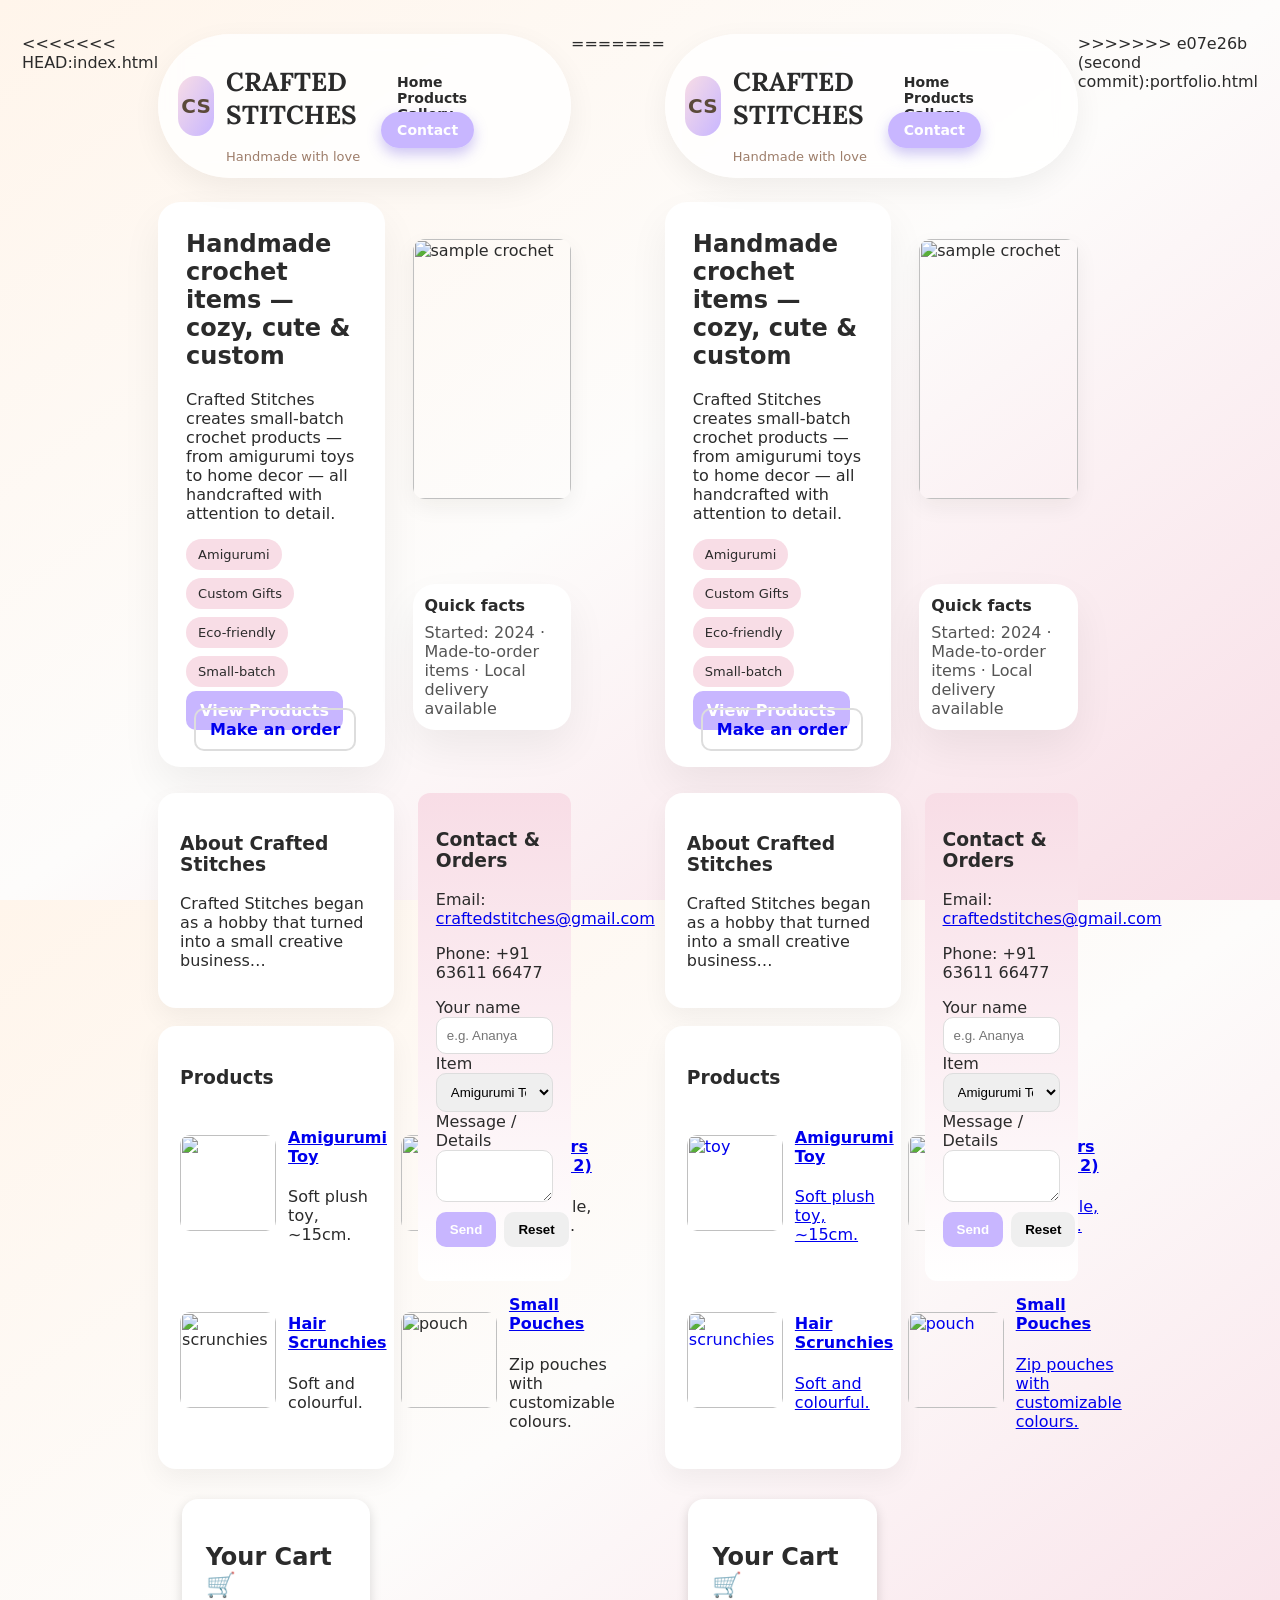
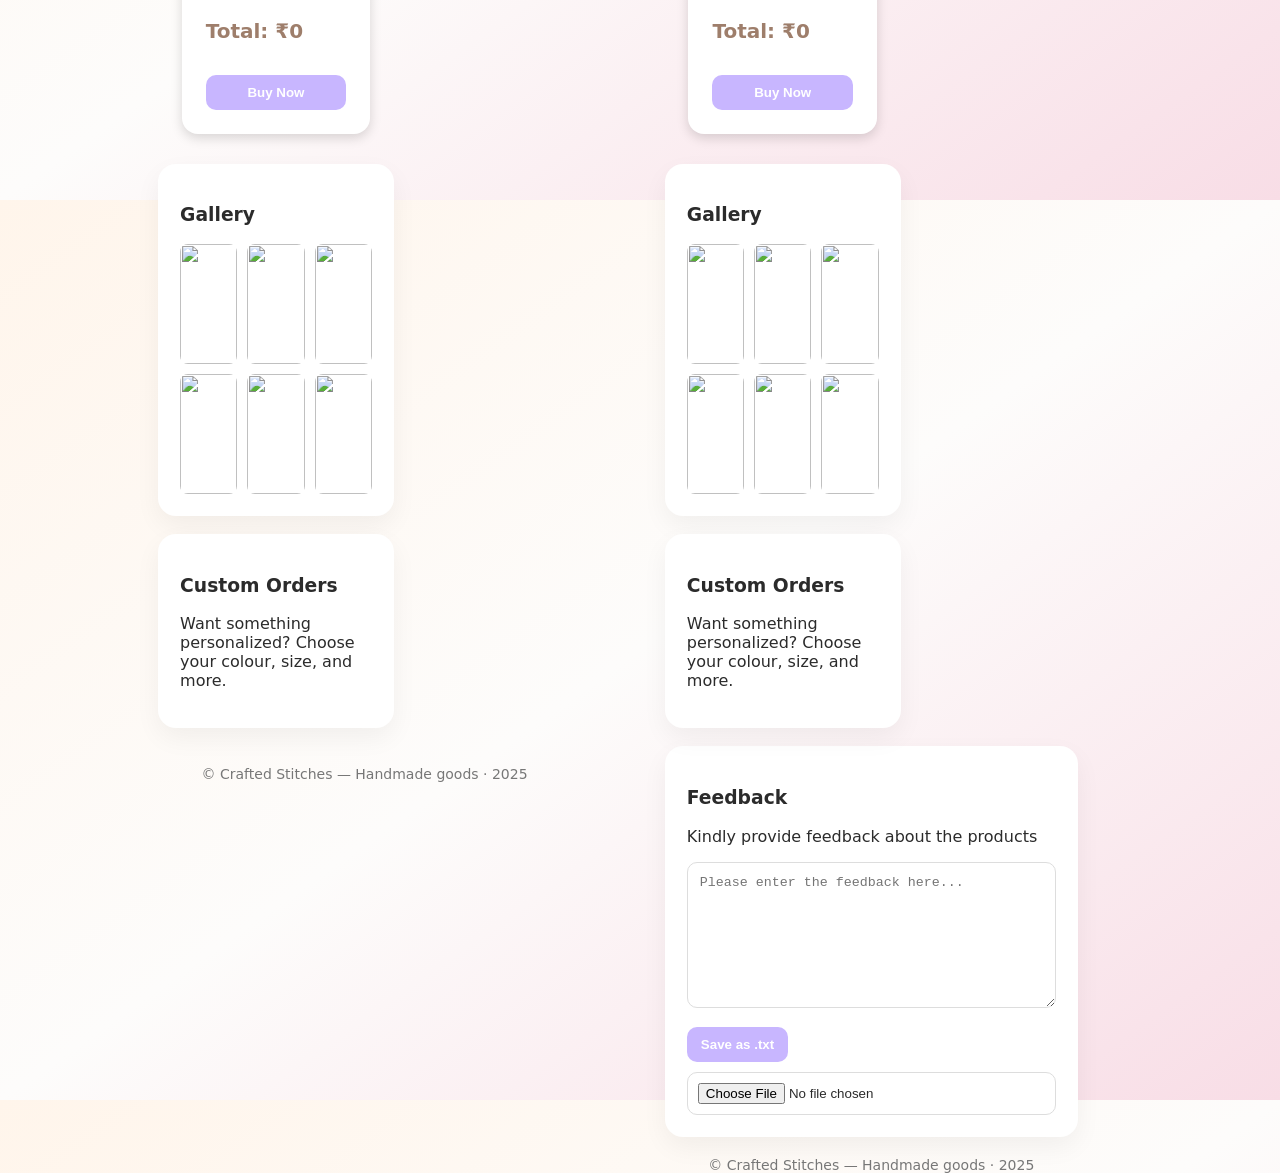
==== index.html @ 97ed32d6 "new second commit" ====
<<<<<<< HEAD:index.html
<!doctype html>
<html lang="en">
<head>
  <meta charset="utf-8" />
  <meta name="viewport" content="width=device-width, initial-scale=1.0" />
  <title>Crafted Stitches — Portfolio</title>

  <!-- LINK TO EXTERNAL CSS -->
  <link rel="stylesheet" href="style.css">
  <link href="https://fonts.googleapis.com/css2?family=Lora:wght@500;600&display=swap" rel="stylesheet">

</head>

<body>
  <div class="wrap">
    <header>
      <div class="brand">
        <div class="logo">CS</div>
        <div>
          <h1>CRAFTED STITCHES</h1>
          <p>Handmade with love</p>
        </div>
      </div>

      <nav aria-label="Main navigation">
        <a href="#home">Home</a>
        <a href="#products">Products</a>
        <a href="#gallery">Gallery</a>
        <a href="#contact" class="cta">Contact</a>
      </nav>
    </header>

    <!-- HERO SECTION -->
    <section id="home" class="hero">
      <div class="hero-card">
        <h2>Handmade crochet items — cozy, cute & custom</h2>
        <p>Crafted Stitches creates small-batch crochet products — from amigurumi toys to home decor — all handcrafted with attention to detail.</p>

        <div class="tags" aria-hidden>
          <span class="tag">Amigurumi</span>
          <span class="tag">Custom Gifts</span>
          <span class="tag">Eco-friendly</span>
          <span class="tag">Small-batch</span>
        </div>

        <div style="margin-top:14px">
          <a class="btn btn-primary" href="#products">View Products</a>
          <a class="btn btn-ghost" href="#contact" style="margin-left:8px">Make an order</a>
        </div>
      </div>

      <div style="display:grid;gap:12px;align-items:center">
        <img src="https://encrypted-tbn0.gstatic.com/images?q=tbn:ANd9GcSwhShosGUjB9Xk8MFqNs4N4UWFTRGzCA5sZA&s"
             alt="sample crochet"
             style="width:100%;height:260px;object-fit:cover;border-radius:12px;box-shadow:0 8px 22px rgba(40,30,20,0.06)">

        <div class="hero-card" style="padding:12px">
          <strong>Quick facts</strong>
          <p style="margin:8px 0 0;color:#555">Started: 2024 · Made-to-order items · Local delivery available</p>
        </div>
      </div>
    </section>

    <!-- MAIN GRID -->
    <div class="grid">
      <main>

        <!-- ABOUT -->
        <section class="card" id="about">
          <h3>About Crafted Stitches</h3>
          <p>Crafted Stitches began as a hobby that turned into a small creative business…</p>
        </section>

        <!-- PRODUCTS -->
        <section class="card" id="products">
          <h3>Products</h3>
          <div class="product-grid" aria-live="polite">

           <div class="product">
            <img src="https://i0.wp.com/lovetostayhome.com/wp-content/uploads/2023/08/miniamigurumicollection.jpeg">

            <div class="meta">
              <h4>
               <a href="amigurumi.html">Amigurumi Toy</a>
              </h4>
              <p>Soft plush toy, ~15cm.</p>
            </div>
          </div>


          <div class="product">
            <img src="https://www.anniedesigncrochet.com/wp-content/uploads/2024/06/Free-Simple-Crochet-Coaster-Patterns-to-Crochet-Featured.jpg" alt="coaster">

            <div class="meta">
              <h4>
                <a href="coaster.html">Coasters (set of 2)</a>
              </h4>
              <p>Washable, durable.</p>
            </div>
          </div>


          <div class="product">
            <img src="https://i.pinimg.com/originals/01/b1/e1/01b1e1d71c7712d55a2f0f25b7e3a118.jpg" alt="scrunchies">

            <div class="meta">
             <h4>
              <a href="scrunchie.html">Hair Scrunchies</a>
             </h4>
             <p>Soft and colourful.</p>
            </div>
          </div>


          <div class="product">
             <img src="https://encrypted-tbn0.gstatic.com/images?q=tbn:ANd9GcRYfTCK4SvWq9usVcex8VYhJCkqAAIHySFxsg&s" alt="pouch">

             <div class="meta">
              <h4>
                <a href="pouch.html">Small Pouches</a>
              </h4>
              <p>Zip pouches with customizable colours.</p>
            </div>
          </div>


          </div>
    </section>
        
    <section class="cart">
      <h2>Your Cart 🛒</h2>
      <div id="cartItems"></div>
      <p id="totalPrice">Total: ₹0</p>

      <button class="btn btn-primary" id="cartBuyNow">
         Buy Now
      </button>
    </section>


        <!-- GALLERY -->
        <section class="card" id="gallery">
          <h3>Gallery</h3>
          <div class="gallery">
            <img src="https://blogger.googleusercontent.com/img/b/R29vZ2xl/AVvXsEj2pzfsXP4z_Pt8GsRftikJiJALxxto1sELDrh2vwrdc_ofqJrsJd6XrMGNX6PDyy7j9bpQRx3_nbsg2Y1EkKQPBTQC6YRuqq22JtDBCfenqp2yMZ0-8eGDrMOgvpFxNiVSBGCXBw/s1500/P1160759_1LRW.jpg">
            <img src="https://i.pinimg.com/736x/95/be/18/95be184e3712c5811fdd01e0e3fb3be8.jpg">
            <img src="https://encrypted-tbn0.gstatic.com/images?q=tbn:ANd9GcRAJjtl8HvO3QhENJAQXv-pL38UMUBW_CQFag&s">
            <img src="https://i0.wp.com/hillyarns.in/wp-content/uploads/2023/08/1000012990.jpg?fit=3056%2C3056&ssl=1">
            <img src="https://sweetbeecrochet.com/wp-content/uploads/2021/08/Magnificent-Mini-Pouch-1-scaled.jpeg">
            <img src="https://i.pinimg.com/236x/f1/2d/ba/f12dbaee56d8b75a4bc4498ad06b89f8.jpg">
          </div>
        </section>

        <!-- CUSTOM ORDERS -->
        <section class="card" id="custom">
          <h3>Custom Orders</h3>
          <p>Want something personalized? Choose your colour, size, and more.</p>
        </section>

      </main>

      <!-- SIDEBAR CONTACT -->
      <aside class="contact">
        <div class="box">
          <h3 id="contact">Contact & Orders</h3>

          <p>Email: <a href="mailto:cozyloops@example.com">craftedstitches@gmail.com</a></p>
          <p>Phone: +91 63611 66477</p>

          <form id="orderForm" onsubmit="return submitForm(event)">
            <label>Your name</label>
            <input id="name" required placeholder="e.g. Ananya">

            <label>Item</label>
            <select id="item">
              <option>Amigurumi Toy</option>
              <option>Coasters (set)</option>
              <option>Scrunchie</option>
              <option>Small Pouch</option>
              <option>Custom</option>
            </select>

            <label>Message / Details</label>
            <textarea id="message"></textarea>

            <div style="margin-top:10px;display:flex;gap:8px">
              <button class="btn btn-primary" type="submit">Send</button>
              <button class="btn" type="reset">Reset</button>
            </div>
          </form>

        </div>
      </aside>
    </div>



    <footer>
      © Crafted Stitches — Handmade goods · 2025
    </footer>
 </div>
  <div id="productModal" class="modal-overlay" style="display:none;">
  <div class="modal">
    <h3 id="modalTitle"></h3>
    <p id="modalPrice"></p>

    <label for="modalQty">Quantity:</label>
    <input type="number" id="modalQty" value="1" min="1">

    <div class="modal-actions">
      <button class="btn btn-primary" id="modalAddCart">🛒 Add to Cart</button>
      <button class="btn" id="modalBuyNow">Buy Now</button>
      <button class="btn btn-ghost" id="modalClose">Close</button>
    </div>
  </div>
  </div>


  <!-- LINK SEPARATE JAVASCRIPT -->
  <script src="script.js"></script>
  <script src="products.js"></script>

  


</body>
</html>
 
=======
<!doctype html>
<html lang="en">
<head>
  <meta charset="utf-8" />
  <meta name="viewport" content="width=device-width, initial-scale=1.0" />
  <title>Crafted Stitches — Portfolio</title>

  <!-- LINK TO EXTERNAL CSS -->
  <link rel="stylesheet" href="style.css">
  <link href="https://fonts.googleapis.com/css2?family=Lora:wght@500;600&display=swap" rel="stylesheet">

</head>

<body>
  <div class="wrap">
    <header>
      <div class="brand">
        <div class="logo">CS</div>
        <div>
          <h1>CRAFTED STITCHES</h1>
          <p>Handmade with love</p>
        </div>
      </div>

      <nav aria-label="Main navigation">
        <a href="#home">Home</a>
        <a href="#products">Products</a>
        <a href="#gallery">Gallery</a>
        <a href="#contact" class="cta">Contact</a>
      </nav>
    </header>

    <!-- HERO SECTION -->
    <section id="home" class="hero">
      <div class="hero-card">
        <h2>Handmade crochet items — cozy, cute & custom</h2>
        <p>Crafted Stitches creates small-batch crochet products — from amigurumi toys to home decor — all handcrafted with attention to detail.</p>

        <div class="tags" aria-hidden>
          <span class="tag">Amigurumi</span>
          <span class="tag">Custom Gifts</span>
          <span class="tag">Eco-friendly</span>
          <span class="tag">Small-batch</span>
        </div>

        <div style="margin-top:14px">
          <a class="btn btn-primary" href="#products">View Products</a>
          <a class="btn btn-ghost" href="#contact" style="margin-left:8px">Make an order</a>
        </div>
      </div>

      <div style="display:grid;gap:12px;align-items:center">
        <img src="https://encrypted-tbn0.gstatic.com/images?q=tbn:ANd9GcSwhShosGUjB9Xk8MFqNs4N4UWFTRGzCA5sZA&s"
             alt="sample crochet"
             style="width:100%;height:260px;object-fit:cover;border-radius:12px;box-shadow:0 8px 22px rgba(40,30,20,0.06)">

        <div class="hero-card" style="padding:12px">
          <strong>Quick facts</strong>
          <p style="margin:8px 0 0;color:#555">Started: 2024 · Made-to-order items · Local delivery available</p>
        </div>
      </div>
    </section>

    <!-- MAIN GRID -->
    <div class="grid">
      <main>

        <!-- ABOUT -->
        <section class="card" id="about">
          <h3>About Crafted Stitches</h3>
          <p>Crafted Stitches began as a hobby that turned into a small creative business…</p>
        </section>

        <!-- PRODUCTS -->
        <section class="card" id="products">
          <h3>Products</h3>
          <div class="product-grid" aria-live="polite">

           <a href="amigurumi.html" class="product">
                <img src="https://i0.wp.com/lovetostayhome.com/wp-content/uploads/2023/08/miniamigurumicollection.jpeg?resize=640%2C692&ssl=1" alt="toy">
                <div class="meta">
                   <h4>Amigurumi Toy</h4>
                   <p>Soft plush toy, ~15cm.</p>
                </div>
           </a>

            <a href="coaster.html" class="product">
              <img src="https://sarahmaker.com/wp-content/uploads/2023/03/DSC_7368-01_medium2.webp" alt="coaster">
              <div class="meta">
                <h4>Coasters (set of 2)</h4>
                <p>Washable, durable.</p>
              </div>
            </a>

            <a href="scrunchie.html" class="product">
              <img src="https://i.pinimg.com/originals/01/b1/e1/01b1e1d71c7712d55a2f0f25b7e3a118.jpg" alt="scrunchies">
              <div class="meta">
                <h4>Hair Scrunchies</h4>
                <p>Soft and colourful.</p>
              </div>
            </a>

            <a href="pouch.html" class="product">
              <img src="C:\Users\Naveen\Downloads\WhatsApp Image 2025-12-11 at 8.24.49 AM.jpeg" alt="pouch">
              <div class="meta">
                <h4>Small Pouches</h4>
                <p>Zip pouches with customizable colours.</p>
              </div>
            </a>

          </div>
    </section>
        
    <section class="cart">
      <h2>Your Cart 🛒</h2>
      <div id="cartItems"></div>
      <p id="totalPrice">Total: ₹0</p>

      <button class="btn btn-primary" id="cartBuyNow">
         Buy Now
      </button>
    </section>


        <!-- GALLERY -->
        <section class="card" id="gallery">
          <h3>Gallery</h3>
          <div class="gallery">
            <img src="https://blogger.googleusercontent.com/img/b/R29vZ2xl/AVvXsEj2pzfsXP4z_Pt8GsRftikJiJALxxto1sELDrh2vwrdc_ofqJrsJd6XrMGNX6PDyy7j9bpQRx3_nbsg2Y1EkKQPBTQC6YRuqq22JtDBCfenqp2yMZ0-8eGDrMOgvpFxNiVSBGCXBw/s1500/P1160759_1LRW.jpg">
            <img src="https://i.pinimg.com/736x/95/be/18/95be184e3712c5811fdd01e0e3fb3be8.jpg">
            <img src="https://encrypted-tbn0.gstatic.com/images?q=tbn:ANd9GcRAJjtl8HvO3QhENJAQXv-pL38UMUBW_CQFag&s">
            <img src="https://i0.wp.com/hillyarns.in/wp-content/uploads/2023/08/1000012990.jpg?fit=3056%2C3056&ssl=1">
            <img src="https://sweetbeecrochet.com/wp-content/uploads/2021/08/Magnificent-Mini-Pouch-1-scaled.jpeg">
            <img src="https://i.pinimg.com/236x/f1/2d/ba/f12dbaee56d8b75a4bc4498ad06b89f8.jpg">
          </div>
        </section>

        <!-- CUSTOM ORDERS -->
        <section class="card" id="custom">
          <h3>Custom Orders</h3>
          <p>Want something personalized? Choose your colour, size, and more.</p>
        </section>

      </main>

      <!-- SIDEBAR CONTACT -->
      <aside class="contact">
        <div class="box">
          <h3 id="contact">Contact & Orders</h3>

          <p>Email: <a href="mailto:cozyloops@example.com">craftedstitches@gmail.com</a></p>
          <p>Phone: +91 63611 66477</p>

          <form id="orderForm" onsubmit="return submitForm(event)">
            <label>Your name</label>
            <input id="name" required placeholder="e.g. Ananya">

            <label>Item</label>
            <select id="item">
              <option>Amigurumi Toy</option>
              <option>Coasters (set)</option>
              <option>Scrunchie</option>
              <option>Small Pouch</option>
              <option>Custom</option>
            </select>

            <label>Message / Details</label>
            <textarea id="message"></textarea>

            <div style="margin-top:10px;display:flex;gap:8px">
              <button class="btn btn-primary" type="submit">Send</button>
              <button class="btn" type="reset">Reset</button>
            </div>
          </form>

        </div>
      </aside>
    </div>

    <!-- FEEDBACK SECTION -->
    <section class="card" id="notes">
      <h3>Feedback</h3>
      <p>Kindly provide feedback about the products</p>

      <textarea id="note" rows="8" placeholder="Please enter the feedback here..."
        style="width:100%; padding:12px; border-radius:10px;"></textarea>

      <br><br>

      <button class="btn btn-primary" onclick="saveFile()">Save as .txt</button>

      <input type="file" id="fileInput" accept=".txt" onchange="loadFile(event)" style="margin-top:10px;">
    </section>

    <footer>
      © Crafted Stitches — Handmade goods · 2025
    </footer>
 </div>
  <div id="productModal" class="modal-overlay" style="display:none;">
  <div class="modal">
    <h3 id="modalTitle"></h3>
    <p id="modalPrice"></p>

    <label for="modalQty">Quantity:</label>
    <input type="number" id="modalQty" value="1" min="1">

    <div class="modal-actions">
      <button class="btn btn-primary" id="modalAddCart">🛒 Add to Cart</button>
      <button class="btn" id="modalBuyNow">Buy Now</button>
      <button class="btn btn-ghost" id="modalClose">Close</button>
    </div>
  </div>
  </div>


  <!-- LINK SEPARATE JAVASCRIPT -->
  <script src="script.js"></script>
  <script src="products.js"></script>

  


</body>
</html>
 
>>>>>>> e07e26b (second commit):portfolio.html
---- style.css ----
:root{
  --bg:#FFF5EB;
  --accent:#F8DDE6;
  --muted:#9E7E6B;
  --lav:#C8B6FF;
  --text:#2b2b2b;
  --card:#ffffff;
  --radius:14px;
  --max:1100px;
  --gap:18px;
  font-family:system-ui,-apple-system,"Segoe UI",Roboto;
}

*{box-sizing:border-box}
html,body{height:100%}

body{
 margin:0;
  background-image:linear-gradient(to bottom right,#FFF5EB,#FDFCFB,#F8DDE6);
  color:var(--text);
  padding:34px 22px;
  display:flex;
  justify-content:center;
  font-size:16px;
}

.wrap{max-width:var(--max);width:100%}

header{
  display:flex;
  justify-content:space-between;
  align-items:center;
  margin-bottom:24px;
  padding:14px 20px;
  border-radius:999px;
  background:rgba(255,255,255,0.8);
  box-shadow:0 10px 30px rgba(0,0,0,0.06);
  backdrop-filter:blur(10px);
}

.logo{
 width:60px;height:60px;
  background:linear-gradient(to bottom right,#F8DDE6,#C8B6FF);
  border-radius:18px;
  display:grid;
  place-items:center;
  font-weight:700;
  font-size:20px;
  color:#5b4a3a;
}

.brand{display:flex;gap:12px;align-items:center}
.brand h1{
  font-family:'Lora', serif;
  font-size:26px;
}


.brand p{margin:0;font-size:13px;color:var(--muted)}

nav a{
 text-decoration:none;
  padding:10px 16px;
  font-weight:600;
  border-radius:999px;
  color:var(--text);
  font-size:14px;
}
nav a:hover{
  background:rgba(200,182,255,0.15);
}
nav a.cta{
  background:var(--lav);
  color:#fff;
  box-shadow:0 6px 14px rgba(113,88,226,0.35);
}

.hero{
  display:grid;
  grid-template-columns:minmax(0,2fr) minmax(0,1.4fr);
  gap:28px;
  margin-bottom:26px;
  align-items:stretch;
}

.hero-card{
 background:var(--card);
  padding:28px;
  border-radius:22px;
  box-shadow:0 18px 40px rgba(0,0,0,0.06);
}
.hero h2{
  margin-top:0;
  font-size:24px;
}

.hero > div:last-child{
  display:grid;
  gap:14px;
}

.hero img{
  border-radius:22px;
  box-shadow:0 16px 38px rgba(40,30,20,0.12);
}

.hero .hero-card:last-child{
  padding:16px 18px;
}

.tags{display:flex;gap:8px;flex-wrap:wrap}
.tag{
  background:var(--accent);
  padding:8px 12px;
  border-radius:999px;
  font-size:13px;
}

.grid{
  display:grid;
  grid-template-columns:minmax(0,2fr) minmax(0,1.3fr);
  gap:24px;
  align-items:flex-start;
}

.card{
  background:var(--card);
  padding:22px;
  border-radius:18px;
  box-shadow:0 10px 26px rgba(0,0,0,0.05);
  margin-bottom:18px;
}

.product-grid{
  display:grid;
  grid-template-columns:1fr 1fr;
  gap:14px;
}

.product{display:flex;gap:12px;align-items:center}
.product img{
  width:96px;height:96px;
  border-radius:10px;
  object-fit:cover;
}

.gallery{
  display:grid;
  grid-template-columns:repeat(3,1fr);
  gap:10px;
}
.gallery img{
  width:100%;
  height:120px;
  object-fit:cover;
  border-radius:8px;
}

.contact .box{
  background:linear-gradient(180deg,var(--accent),#fff);
  padding:18px;
  border-radius:12px;
}

input,textarea,select{
  width:100%;
  padding:10px;
  border-radius:10px;
  border:1px solid #ddd;
}

.btn{
  padding:10px 14px;
  border-radius:10px;
  text-decoration:none;
  font-weight:700;
  border:none;
  cursor:pointer;
}

.btn-primary{background:var(--lav);color:white}
.btn-ghost{border:2px solid #ddd;background:none}
.cart #cartBuyNow{
  margin-top:12px;
  width:100%;
}


footer{
  margin-top:20px;
  text-align:center;
  color:#777;
  font-size:14px;
}

/* RESPONSIVE */
@media(max-width:900px){
  .hero,.grid{grid-template-columns:1fr}
  .gallery{grid-template-columns:repeat(2,1fr)}
  nav{display:none}
}

@media(max-width:520px){
  .product-grid{grid-template-columns:1fr}
}
/* Item selection styling */
.item-select {
  background:white;
  width:80%;
  margin:30px auto;
  border-radius: 16px;
  padding: 24px;
  box-shadow:0 4px 12px rgba(0,0,0,0.1);
}

.item-select label {
  display:block;
  font-weight:bold;
  margin-top:10px;
}

.item-select select, 
.item-select input {
  width:100%;
  padding:10px;
  margin-top:5px;
  border-radius:8px;
  border:1px solid #ccc;
}

.add-cart-btn {
  margin-top:15px;
  padding:10px 20px;
  width:100%;
  background:#F8DDE6;
  border:none;
  border-radius:10px;
  font-size:16px;
  font-weight:bold;
  cursor:pointer;
  transition:0.3s;
}

.add-cart-btn:hover {
  background:#f3c8d7;
}
.add-cart-btn:hover, .btn-primary:hover {
  transform: translateY(-2px);
  box-shadow: 0 6px 12px rgba(0, 0, 0, 0.1);
}


.price-display {
  margin-top:10px;
  font-size:18px;
  color:#9E7E6B;
}

/* Cart Section */
.cart {
  background:white;
  width:80%;
  margin:30px auto;
  border-radius: 16px;
  padding: 24px;
  box-shadow:0 4px 12px rgba(0,0,0,0.15);
}

.cart-item {
  display:flex;
  justify-content:space-between;
  padding:10px;
  border-bottom:1px solid #eee;
}

.cart-item:last-child {
  border-bottom:none;
}

#totalPrice {
  font-size:20px;
  font-weight:bold;
  color:#9E7E6B;
}
.modal-overlay{
  position:fixed;
  inset:0;
  background:rgba(0,0,0,0.35);
  display:flex;
  justify-content:center;
  align-items:center;
  z-index:1000;
}

.modal{
  background:var(--card);
  padding:22px 24px;
  border-radius:18px;
  box-shadow:0 18px 40px rgba(0,0,0,0.25);
  width:100%;
  max-width:360px;
}

.modal h3{
  margin-top:0;
}

.modal-actions{
  margin-top:16px;
  display:flex;
  gap:8px;
  flex-wrap:wrap;
}
---- style.css ----
:root{
  --bg:#FFF5EB;
  --accent:#F8DDE6;
  --muted:#9E7E6B;
  --lav:#C8B6FF;
  --text:#2b2b2b;
  --card:#ffffff;
  --radius:14px;
  --max:1100px;
  --gap:18px;
  font-family:system-ui,-apple-system,"Segoe UI",Roboto;
}

*{box-sizing:border-box}
html,body{height:100%}

body{
 margin:0;
  background-image:linear-gradient(to bottom right,#FFF5EB,#FDFCFB,#F8DDE6);
  color:var(--text);
  padding:34px 22px;
  display:flex;
  justify-content:center;
  font-size:16px;
}

.wrap{max-width:var(--max);width:100%}

header{
  display:flex;
  justify-content:space-between;
  align-items:center;
  margin-bottom:24px;
  padding:14px 20px;
  border-radius:999px;
  background:rgba(255,255,255,0.8);
  box-shadow:0 10px 30px rgba(0,0,0,0.06);
  backdrop-filter:blur(10px);
}

.logo{
 width:60px;height:60px;
  background:linear-gradient(to bottom right,#F8DDE6,#C8B6FF);
  border-radius:18px;
  display:grid;
  place-items:center;
  font-weight:700;
  font-size:20px;
  color:#5b4a3a;
}

.brand{display:flex;gap:12px;align-items:center}
.brand h1{
  font-family:'Lora', serif;
  font-size:26px;
}


.brand p{margin:0;font-size:13px;color:var(--muted)}

nav a{
 text-decoration:none;
  padding:10px 16px;
  font-weight:600;
  border-radius:999px;
  color:var(--text);
  font-size:14px;
}
nav a:hover{
  background:rgba(200,182,255,0.15);
}
nav a.cta{
  background:var(--lav);
  color:#fff;
  box-shadow:0 6px 14px rgba(113,88,226,0.35);
}

.hero{
  display:grid;
  grid-template-columns:minmax(0,2fr) minmax(0,1.4fr);
  gap:28px;
  margin-bottom:26px;
  align-items:stretch;
}

.hero-card{
 background:var(--card);
  padding:28px;
  border-radius:22px;
  box-shadow:0 18px 40px rgba(0,0,0,0.06);
}
.hero h2{
  margin-top:0;
  font-size:24px;
}

.hero > div:last-child{
  display:grid;
  gap:14px;
}

.hero img{
  border-radius:22px;
  box-shadow:0 16px 38px rgba(40,30,20,0.12);
}

.hero .hero-card:last-child{
  padding:16px 18px;
}

.tags{display:flex;gap:8px;flex-wrap:wrap}
.tag{
  background:var(--accent);
  padding:8px 12px;
  border-radius:999px;
  font-size:13px;
}

.grid{
  display:grid;
  grid-template-columns:minmax(0,2fr) minmax(0,1.3fr);
  gap:24px;
  align-items:flex-start;
}

.card{
  background:var(--card);
  padding:22px;
  border-radius:18px;
  box-shadow:0 10px 26px rgba(0,0,0,0.05);
  margin-bottom:18px;
}

.product-grid{
  display:grid;
  grid-template-columns:1fr 1fr;
  gap:14px;
}

.product{display:flex;gap:12px;align-items:center}
.product img{
  width:96px;height:96px;
  border-radius:10px;
  object-fit:cover;
}

.gallery{
  display:grid;
  grid-template-columns:repeat(3,1fr);
  gap:10px;
}
.gallery img{
  width:100%;
  height:120px;
  object-fit:cover;
  border-radius:8px;
}

.contact .box{
  background:linear-gradient(180deg,var(--accent),#fff);
  padding:18px;
  border-radius:12px;
}

input,textarea,select{
  width:100%;
  padding:10px;
  border-radius:10px;
  border:1px solid #ddd;
}

.btn{
  padding:10px 14px;
  border-radius:10px;
  text-decoration:none;
  font-weight:700;
  border:none;
  cursor:pointer;
}

.btn-primary{background:var(--lav);color:white}
.btn-ghost{border:2px solid #ddd;background:none}
.cart #cartBuyNow{
  margin-top:12px;
  width:100%;
}


footer{
  margin-top:20px;
  text-align:center;
  color:#777;
  font-size:14px;
}

/* RESPONSIVE */
@media(max-width:900px){
  .hero,.grid{grid-template-columns:1fr}
  .gallery{grid-template-columns:repeat(2,1fr)}
  nav{display:none}
}

@media(max-width:520px){
  .product-grid{grid-template-columns:1fr}
}
/* Item selection styling */
.item-select {
  background:white;
  width:80%;
  margin:30px auto;
  border-radius: 16px;
  padding: 24px;
  box-shadow:0 4px 12px rgba(0,0,0,0.1);
}

.item-select label {
  display:block;
  font-weight:bold;
  margin-top:10px;
}

.item-select select, 
.item-select input {
  width:100%;
  padding:10px;
  margin-top:5px;
  border-radius:8px;
  border:1px solid #ccc;
}

.add-cart-btn {
  margin-top:15px;
  padding:10px 20px;
  width:100%;
  background:#F8DDE6;
  border:none;
  border-radius:10px;
  font-size:16px;
  font-weight:bold;
  cursor:pointer;
  transition:0.3s;
}

.add-cart-btn:hover {
  background:#f3c8d7;
}
.add-cart-btn:hover, .btn-primary:hover {
  transform: translateY(-2px);
  box-shadow: 0 6px 12px rgba(0, 0, 0, 0.1);
}


.price-display {
  margin-top:10px;
  font-size:18px;
  color:#9E7E6B;
}

/* Cart Section */
.cart {
  background:white;
  width:80%;
  margin:30px auto;
  border-radius: 16px;
  padding: 24px;
  box-shadow:0 4px 12px rgba(0,0,0,0.15);
}

.cart-item {
  display:flex;
  justify-content:space-between;
  padding:10px;
  border-bottom:1px solid #eee;
}

.cart-item:last-child {
  border-bottom:none;
}

#totalPrice {
  font-size:20px;
  font-weight:bold;
  color:#9E7E6B;
}
.modal-overlay{
  position:fixed;
  inset:0;
  background:rgba(0,0,0,0.35);
  display:flex;
  justify-content:center;
  align-items:center;
  z-index:1000;
}

.modal{
  background:var(--card);
  padding:22px 24px;
  border-radius:18px;
  box-shadow:0 18px 40px rgba(0,0,0,0.25);
  width:100%;
  max-width:360px;
}

.modal h3{
  margin-top:0;
}

.modal-actions{
  margin-top:16px;
  display:flex;
  gap:8px;
  flex-wrap:wrap;
}
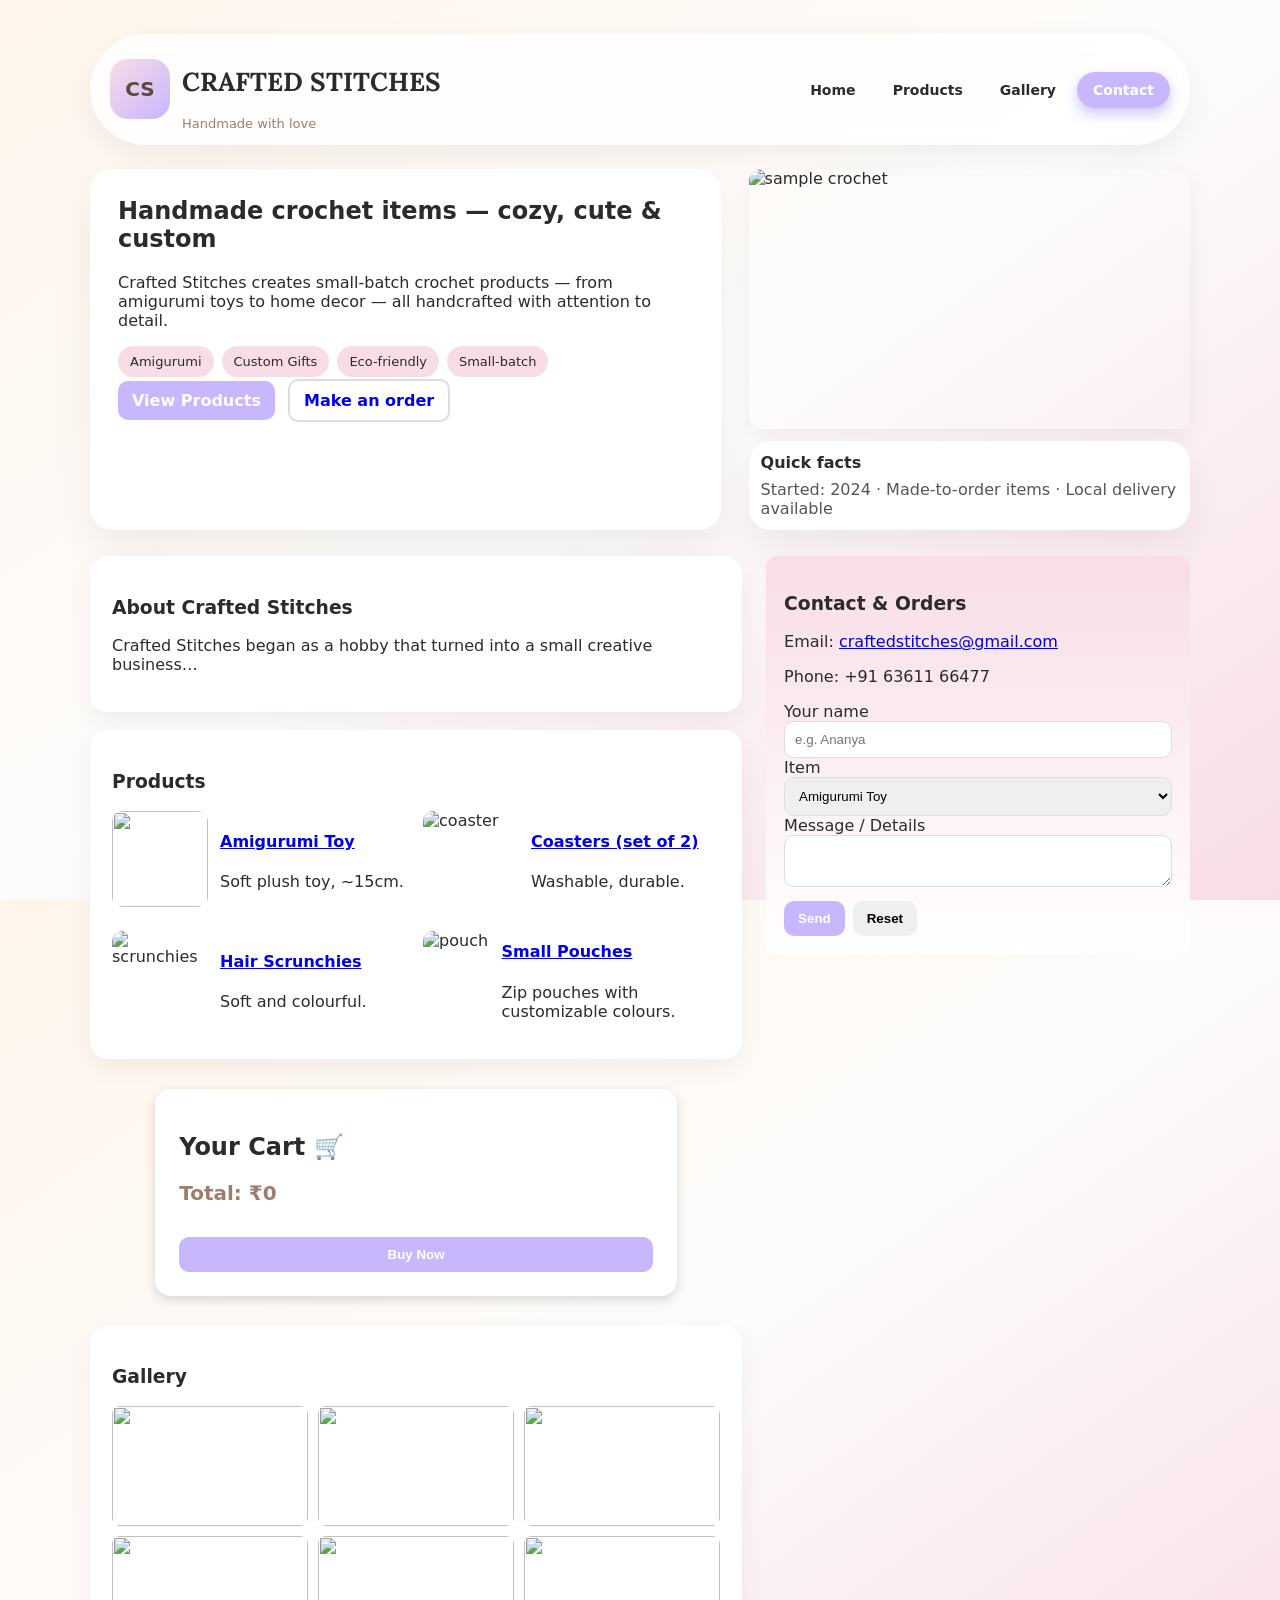
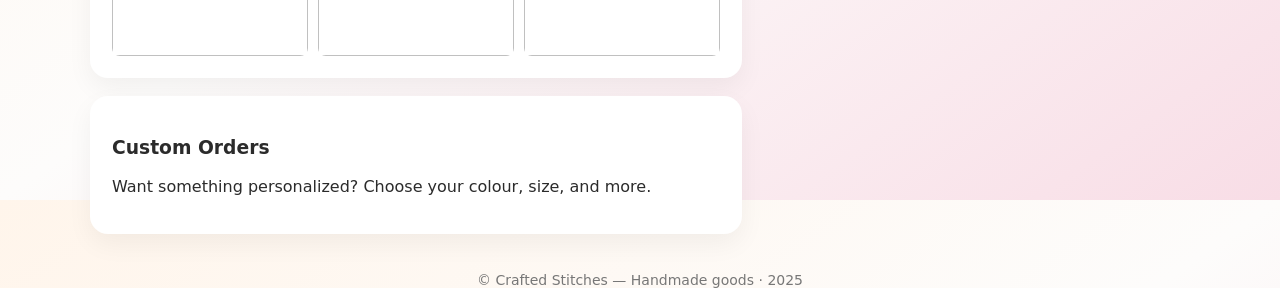
==== commit 314fc1c9: "Update and rename portfolio.html to index.html" ====
--- a/index.html
+++ b/index.html
@@ -1,4 +1,3 @@
-<<<<<<< HEAD:index.html
 <!doctype html>
 <html lang="en">
 <head>
@@ -227,230 +226,3 @@
 </body>
 </html>
  
-=======
-<!doctype html>
-<html lang="en">
-<head>
-  <meta charset="utf-8" />
-  <meta name="viewport" content="width=device-width, initial-scale=1.0" />
-  <title>Crafted Stitches — Portfolio</title>
-
-  <!-- LINK TO EXTERNAL CSS -->
-  <link rel="stylesheet" href="style.css">
-  <link href="https://fonts.googleapis.com/css2?family=Lora:wght@500;600&display=swap" rel="stylesheet">
-
-</head>
-
-<body>
-  <div class="wrap">
-    <header>
-      <div class="brand">
-        <div class="logo">CS</div>
-        <div>
-          <h1>CRAFTED STITCHES</h1>
-          <p>Handmade with love</p>
-        </div>
-      </div>
-
-      <nav aria-label="Main navigation">
-        <a href="#home">Home</a>
-        <a href="#products">Products</a>
-        <a href="#gallery">Gallery</a>
-        <a href="#contact" class="cta">Contact</a>
-      </nav>
-    </header>
-
-    <!-- HERO SECTION -->
-    <section id="home" class="hero">
-      <div class="hero-card">
-        <h2>Handmade crochet items — cozy, cute & custom</h2>
-        <p>Crafted Stitches creates small-batch crochet products — from amigurumi toys to home decor — all handcrafted with attention to detail.</p>
-
-        <div class="tags" aria-hidden>
-          <span class="tag">Amigurumi</span>
-          <span class="tag">Custom Gifts</span>
-          <span class="tag">Eco-friendly</span>
-          <span class="tag">Small-batch</span>
-        </div>
-
-        <div style="margin-top:14px">
-          <a class="btn btn-primary" href="#products">View Products</a>
-          <a class="btn btn-ghost" href="#contact" style="margin-left:8px">Make an order</a>
-        </div>
-      </div>
-
-      <div style="display:grid;gap:12px;align-items:center">
-        <img src="https://encrypted-tbn0.gstatic.com/images?q=tbn:ANd9GcSwhShosGUjB9Xk8MFqNs4N4UWFTRGzCA5sZA&s"
-             alt="sample crochet"
-             style="width:100%;height:260px;object-fit:cover;border-radius:12px;box-shadow:0 8px 22px rgba(40,30,20,0.06)">
-
-        <div class="hero-card" style="padding:12px">
-          <strong>Quick facts</strong>
-          <p style="margin:8px 0 0;color:#555">Started: 2024 · Made-to-order items · Local delivery available</p>
-        </div>
-      </div>
-    </section>
-
-    <!-- MAIN GRID -->
-    <div class="grid">
-      <main>
-
-        <!-- ABOUT -->
-        <section class="card" id="about">
-          <h3>About Crafted Stitches</h3>
-          <p>Crafted Stitches began as a hobby that turned into a small creative business…</p>
-        </section>
-
-        <!-- PRODUCTS -->
-        <section class="card" id="products">
-          <h3>Products</h3>
-          <div class="product-grid" aria-live="polite">
-
-           <a href="amigurumi.html" class="product">
-                <img src="https://i0.wp.com/lovetostayhome.com/wp-content/uploads/2023/08/miniamigurumicollection.jpeg?resize=640%2C692&ssl=1" alt="toy">
-                <div class="meta">
-                   <h4>Amigurumi Toy</h4>
-                   <p>Soft plush toy, ~15cm.</p>
-                </div>
-           </a>
-
-            <a href="coaster.html" class="product">
-              <img src="https://sarahmaker.com/wp-content/uploads/2023/03/DSC_7368-01_medium2.webp" alt="coaster">
-              <div class="meta">
-                <h4>Coasters (set of 2)</h4>
-                <p>Washable, durable.</p>
-              </div>
-            </a>
-
-            <a href="scrunchie.html" class="product">
-              <img src="https://i.pinimg.com/originals/01/b1/e1/01b1e1d71c7712d55a2f0f25b7e3a118.jpg" alt="scrunchies">
-              <div class="meta">
-                <h4>Hair Scrunchies</h4>
-                <p>Soft and colourful.</p>
-              </div>
-            </a>
-
-            <a href="pouch.html" class="product">
-              <img src="C:\Users\Naveen\Downloads\WhatsApp Image 2025-12-11 at 8.24.49 AM.jpeg" alt="pouch">
-              <div class="meta">
-                <h4>Small Pouches</h4>
-                <p>Zip pouches with customizable colours.</p>
-              </div>
-            </a>
-
-          </div>
-    </section>
-        
-    <section class="cart">
-      <h2>Your Cart 🛒</h2>
-      <div id="cartItems"></div>
-      <p id="totalPrice">Total: ₹0</p>
-
-      <button class="btn btn-primary" id="cartBuyNow">
-         Buy Now
-      </button>
-    </section>
-
-
-        <!-- GALLERY -->
-        <section class="card" id="gallery">
-          <h3>Gallery</h3>
-          <div class="gallery">
-            <img src="https://blogger.googleusercontent.com/img/b/R29vZ2xl/AVvXsEj2pzfsXP4z_Pt8GsRftikJiJALxxto1sELDrh2vwrdc_ofqJrsJd6XrMGNX6PDyy7j9bpQRx3_nbsg2Y1EkKQPBTQC6YRuqq22JtDBCfenqp2yMZ0-8eGDrMOgvpFxNiVSBGCXBw/s1500/P1160759_1LRW.jpg">
-            <img src="https://i.pinimg.com/736x/95/be/18/95be184e3712c5811fdd01e0e3fb3be8.jpg">
-            <img src="https://encrypted-tbn0.gstatic.com/images?q=tbn:ANd9GcRAJjtl8HvO3QhENJAQXv-pL38UMUBW_CQFag&s">
-            <img src="https://i0.wp.com/hillyarns.in/wp-content/uploads/2023/08/1000012990.jpg?fit=3056%2C3056&ssl=1">
-            <img src="https://sweetbeecrochet.com/wp-content/uploads/2021/08/Magnificent-Mini-Pouch-1-scaled.jpeg">
-            <img src="https://i.pinimg.com/236x/f1/2d/ba/f12dbaee56d8b75a4bc4498ad06b89f8.jpg">
-          </div>
-        </section>
-
-        <!-- CUSTOM ORDERS -->
-        <section class="card" id="custom">
-          <h3>Custom Orders</h3>
-          <p>Want something personalized? Choose your colour, size, and more.</p>
-        </section>
-
-      </main>
-
-      <!-- SIDEBAR CONTACT -->
-      <aside class="contact">
-        <div class="box">
-          <h3 id="contact">Contact & Orders</h3>
-
-          <p>Email: <a href="mailto:cozyloops@example.com">craftedstitches@gmail.com</a></p>
-          <p>Phone: +91 63611 66477</p>
-
-          <form id="orderForm" onsubmit="return submitForm(event)">
-            <label>Your name</label>
-            <input id="name" required placeholder="e.g. Ananya">
-
-            <label>Item</label>
-            <select id="item">
-              <option>Amigurumi Toy</option>
-              <option>Coasters (set)</option>
-              <option>Scrunchie</option>
-              <option>Small Pouch</option>
-              <option>Custom</option>
-            </select>
-
-            <label>Message / Details</label>
-            <textarea id="message"></textarea>
-
-            <div style="margin-top:10px;display:flex;gap:8px">
-              <button class="btn btn-primary" type="submit">Send</button>
-              <button class="btn" type="reset">Reset</button>
-            </div>
-          </form>
-
-        </div>
-      </aside>
-    </div>
-
-    <!-- FEEDBACK SECTION -->
-    <section class="card" id="notes">
-      <h3>Feedback</h3>
-      <p>Kindly provide feedback about the products</p>
-
-      <textarea id="note" rows="8" placeholder="Please enter the feedback here..."
-        style="width:100%; padding:12px; border-radius:10px;"></textarea>
-
-      <br><br>
-
-      <button class="btn btn-primary" onclick="saveFile()">Save as .txt</button>
-
-      <input type="file" id="fileInput" accept=".txt" onchange="loadFile(event)" style="margin-top:10px;">
-    </section>
-
-    <footer>
-      © Crafted Stitches — Handmade goods · 2025
-    </footer>
- </div>
-  <div id="productModal" class="modal-overlay" style="display:none;">
-  <div class="modal">
-    <h3 id="modalTitle"></h3>
-    <p id="modalPrice"></p>
-
-    <label for="modalQty">Quantity:</label>
-    <input type="number" id="modalQty" value="1" min="1">
-
-    <div class="modal-actions">
-      <button class="btn btn-primary" id="modalAddCart">🛒 Add to Cart</button>
-      <button class="btn" id="modalBuyNow">Buy Now</button>
-      <button class="btn btn-ghost" id="modalClose">Close</button>
-    </div>
-  </div>
-  </div>
-
-
-  <!-- LINK SEPARATE JAVASCRIPT -->
-  <script src="script.js"></script>
-  <script src="products.js"></script>
-
-  
-
-
-</body>
-</html>
- 
->>>>>>> e07e26b (second commit):portfolio.html
--- a/style.css
+++ b/style.css
@@ -1,314 +1,330 @@
-:root{
-  --bg:#FFF5EB;
-  --accent:#F8DDE6;
-  --muted:#9E7E6B;
-  --lav:#C8B6FF;
-  --text:#2b2b2b;
-  --card:#ffffff;
-  --radius:14px;
-  --max:1100px;
-  --gap:18px;
-  font-family:system-ui,-apple-system,"Segoe UI",Roboto;
-}
-
-*{box-sizing:border-box}
-html,body{height:100%}
-
-body{
- margin:0;
-  background-image:linear-gradient(to bottom right,#FFF5EB,#FDFCFB,#F8DDE6);
-  color:var(--text);
-  padding:34px 22px;
-  display:flex;
-  justify-content:center;
-  font-size:16px;
-}
-
-.wrap{max-width:var(--max);width:100%}
-
-header{
-  display:flex;
-  justify-content:space-between;
-  align-items:center;
-  margin-bottom:24px;
-  padding:14px 20px;
-  border-radius:999px;
-  background:rgba(255,255,255,0.8);
-  box-shadow:0 10px 30px rgba(0,0,0,0.06);
-  backdrop-filter:blur(10px);
-}
-
-.logo{
- width:60px;height:60px;
-  background:linear-gradient(to bottom right,#F8DDE6,#C8B6FF);
-  border-radius:18px;
-  display:grid;
-  place-items:center;
-  font-weight:700;
-  font-size:20px;
-  color:#5b4a3a;
-}
-
-.brand{display:flex;gap:12px;align-items:center}
-.brand h1{
-  font-family:'Lora', serif;
-  font-size:26px;
-}
-
-
-.brand p{margin:0;font-size:13px;color:var(--muted)}
-
-nav a{
- text-decoration:none;
-  padding:10px 16px;
-  font-weight:600;
-  border-radius:999px;
-  color:var(--text);
-  font-size:14px;
-}
-nav a:hover{
-  background:rgba(200,182,255,0.15);
-}
-nav a.cta{
-  background:var(--lav);
-  color:#fff;
-  box-shadow:0 6px 14px rgba(113,88,226,0.35);
-}
-
-.hero{
-  display:grid;
-  grid-template-columns:minmax(0,2fr) minmax(0,1.4fr);
-  gap:28px;
-  margin-bottom:26px;
-  align-items:stretch;
-}
-
-.hero-card{
- background:var(--card);
-  padding:28px;
-  border-radius:22px;
-  box-shadow:0 18px 40px rgba(0,0,0,0.06);
-}
-.hero h2{
-  margin-top:0;
-  font-size:24px;
-}
-
-.hero > div:last-child{
-  display:grid;
-  gap:14px;
-}
-
-.hero img{
-  border-radius:22px;
-  box-shadow:0 16px 38px rgba(40,30,20,0.12);
-}
-
-.hero .hero-card:last-child{
-  padding:16px 18px;
-}
-
-.tags{display:flex;gap:8px;flex-wrap:wrap}
-.tag{
-  background:var(--accent);
-  padding:8px 12px;
-  border-radius:999px;
-  font-size:13px;
-}
-
-.grid{
-  display:grid;
-  grid-template-columns:minmax(0,2fr) minmax(0,1.3fr);
-  gap:24px;
-  align-items:flex-start;
-}
-
-.card{
-  background:var(--card);
-  padding:22px;
-  border-radius:18px;
-  box-shadow:0 10px 26px rgba(0,0,0,0.05);
-  margin-bottom:18px;
-}
-
-.product-grid{
-  display:grid;
-  grid-template-columns:1fr 1fr;
-  gap:14px;
-}
-
-.product{display:flex;gap:12px;align-items:center}
-.product img{
-  width:96px;height:96px;
-  border-radius:10px;
-  object-fit:cover;
-}
-
-.gallery{
-  display:grid;
-  grid-template-columns:repeat(3,1fr);
-  gap:10px;
-}
-.gallery img{
-  width:100%;
-  height:120px;
-  object-fit:cover;
-  border-radius:8px;
-}
-
-.contact .box{
-  background:linear-gradient(180deg,var(--accent),#fff);
-  padding:18px;
-  border-radius:12px;
-}
-
-input,textarea,select{
-  width:100%;
-  padding:10px;
-  border-radius:10px;
-  border:1px solid #ddd;
-}
-
-.btn{
-  padding:10px 14px;
-  border-radius:10px;
-  text-decoration:none;
-  font-weight:700;
-  border:none;
-  cursor:pointer;
-}
-
-.btn-primary{background:var(--lav);color:white}
-.btn-ghost{border:2px solid #ddd;background:none}
-.cart #cartBuyNow{
-  margin-top:12px;
-  width:100%;
-}
-
-
-footer{
-  margin-top:20px;
-  text-align:center;
-  color:#777;
-  font-size:14px;
-}
-
-/* RESPONSIVE */
-@media(max-width:900px){
-  .hero,.grid{grid-template-columns:1fr}
-  .gallery{grid-template-columns:repeat(2,1fr)}
-  nav{display:none}
-}
-
-@media(max-width:520px){
-  .product-grid{grid-template-columns:1fr}
-}
-/* Item selection styling */
-.item-select {
-  background:white;
-  width:80%;
-  margin:30px auto;
-  border-radius: 16px;
-  padding: 24px;
-  box-shadow:0 4px 12px rgba(0,0,0,0.1);
-}
-
-.item-select label {
-  display:block;
-  font-weight:bold;
-  margin-top:10px;
-}
-
-.item-select select, 
-.item-select input {
-  width:100%;
-  padding:10px;
-  margin-top:5px;
-  border-radius:8px;
-  border:1px solid #ccc;
-}
-
-.add-cart-btn {
-  margin-top:15px;
-  padding:10px 20px;
-  width:100%;
-  background:#F8DDE6;
-  border:none;
-  border-radius:10px;
-  font-size:16px;
-  font-weight:bold;
-  cursor:pointer;
-  transition:0.3s;
-}
-
-.add-cart-btn:hover {
-  background:#f3c8d7;
-}
-.add-cart-btn:hover, .btn-primary:hover {
-  transform: translateY(-2px);
-  box-shadow: 0 6px 12px rgba(0, 0, 0, 0.1);
-}
-
-
-.price-display {
-  margin-top:10px;
-  font-size:18px;
-  color:#9E7E6B;
-}
-
-/* Cart Section */
-.cart {
-  background:white;
-  width:80%;
-  margin:30px auto;
-  border-radius: 16px;
-  padding: 24px;
-  box-shadow:0 4px 12px rgba(0,0,0,0.15);
-}
-
-.cart-item {
-  display:flex;
-  justify-content:space-between;
-  padding:10px;
-  border-bottom:1px solid #eee;
-}
-
-.cart-item:last-child {
-  border-bottom:none;
-}
-
-#totalPrice {
-  font-size:20px;
-  font-weight:bold;
-  color:#9E7E6B;
-}
-.modal-overlay{
-  position:fixed;
-  inset:0;
-  background:rgba(0,0,0,0.35);
-  display:flex;
-  justify-content:center;
-  align-items:center;
-  z-index:1000;
-}
-
-.modal{
-  background:var(--card);
-  padding:22px 24px;
-  border-radius:18px;
-  box-shadow:0 18px 40px rgba(0,0,0,0.25);
-  width:100%;
-  max-width:360px;
-}
-
-.modal h3{
-  margin-top:0;
-}
-
-.modal-actions{
-  margin-top:16px;
-  display:flex;
-  gap:8px;
-  flex-wrap:wrap;
-}
-
+:root{
+  --bg:#FFF5EB;
+  --accent:#F8DDE6;
+  --muted:#9E7E6B;
+  --lav:#C8B6FF;
+  --text:#2b2b2b;
+  --card:#ffffff;
+  --radius:14px;
+  --max:1100px;
+  --gap:18px;
+  font-family:system-ui,-apple-system,"Segoe UI",Roboto;
+}
+
+*{box-sizing:border-box}
+html,body{height:100%}
+
+body{
+ margin:0;
+  background-image:linear-gradient(to bottom right,#FFF5EB,#FDFCFB,#F8DDE6);
+  color:var(--text);
+  padding:34px 22px;
+  display:flex;
+  justify-content:center;
+  font-size:16px;
+}
+
+.wrap{max-width:var(--max);width:100%}
+
+header{
+  position: sticky;
+  top: 10px;                 /* distance from top */
+  z-index: 1000;             /* stays above content */
+
+  display:flex;
+  justify-content:space-between;
+  align-items:center;
+  margin-bottom:24px;
+  padding:14px 20px;
+  border-radius:999px;
+  background:rgba(255,255,255,0.8);
+  box-shadow:0 10px 30px rgba(0,0,0,0.06);
+  backdrop-filter:blur(10px);
+}
+
+.logo{
+ width:60px;height:60px;
+  background:linear-gradient(to bottom right,#F8DDE6,#C8B6FF);
+  border-radius:18px;
+  display:grid;
+  place-items:center;
+  font-weight:700;
+  font-size:20px;
+  color:#5b4a3a;
+}
+
+.brand{display:flex;gap:12px;align-items:center}
+.brand h1{
+  font-family:'Lora', serif;
+  font-size:26px;
+}
+
+
+.brand p{margin:0;font-size:13px;color:var(--muted)}
+
+nav a{
+ text-decoration:none;
+  padding:10px 16px;
+  font-weight:600;
+  border-radius:999px;
+  color:var(--text);
+  font-size:14px;
+}
+nav a:hover{
+  background:rgba(200,182,255,0.15);
+}
+nav a.cta{
+  background:var(--lav);
+  color:#fff;
+  box-shadow:0 6px 14px rgba(113,88,226,0.35);
+}
+
+.hero{
+  display:grid;
+  grid-template-columns:minmax(0,2fr) minmax(0,1.4fr);
+  gap:28px;
+  margin-bottom:26px;
+  align-items:stretch;
+}
+
+.hero-card{
+ background:var(--card);
+  padding:28px;
+  border-radius:22px;
+  box-shadow:0 18px 40px rgba(0,0,0,0.06);
+}
+.hero h2{
+  margin-top:0;
+  font-size:24px;
+}
+
+.hero > div:last-child{
+  display:grid;
+  gap:14px;
+}
+
+.hero img{
+  border-radius:22px;
+  box-shadow:0 16px 38px rgba(40,30,20,0.12);
+}
+
+.hero .hero-card:last-child{
+  padding:16px 18px;
+}
+
+.tags{display:flex;gap:8px;flex-wrap:wrap}
+.tag{
+  background:var(--accent);
+  padding:8px 12px;
+  border-radius:999px;
+  font-size:13px;
+}
+
+.grid{
+  display:grid;
+  grid-template-columns:minmax(0,2fr) minmax(0,1.3fr);
+  gap:24px;
+  align-items:flex-start;
+}
+
+.card{
+  background:var(--card);
+  padding:22px;
+  border-radius:18px;
+  box-shadow:0 10px 26px rgba(0,0,0,0.05);
+  margin-bottom:18px;
+}
+
+.product-grid{
+  display:grid;
+  grid-template-columns:1fr 1fr;
+  gap:14px;
+}
+
+.product{display:flex;gap:12px;align-items:center}
+.product {
+  cursor:pointer;
+}
+
+.product img{
+  width:96px;height:96px;
+  border-radius:10px;
+  object-fit:cover;
+}
+
+.gallery{
+  display:grid;
+  grid-template-columns:repeat(3,1fr);
+  gap:10px;
+}
+.gallery img{
+  width:100%;
+  height:120px;
+  object-fit:cover;
+  border-radius:8px;
+}
+
+.contact .box{
+  background:linear-gradient(180deg,var(--accent),#fff);
+  padding:18px;
+  border-radius:12px;
+}
+
+input,textarea,select{
+  width:100%;
+  padding:10px;
+  border-radius:10px;
+  border:1px solid #ddd;
+}
+
+.btn{
+  padding:10px 14px;
+  border-radius:10px;
+  text-decoration:none;
+  font-weight:700;
+  border:none;
+  cursor:pointer;
+}
+
+.btn-primary{background:var(--lav);color:white}
+.btn-ghost{border:2px solid #ddd;background:none}
+.cart #cartBuyNow{
+  margin-top:12px;
+  width:100%;
+}
+
+
+footer{
+  margin-top:20px;
+  text-align:center;
+  color:#777;
+  font-size:14px;
+}
+
+/* RESPONSIVE */
+@media(max-width:900px){
+  .hero,.grid{grid-template-columns:1fr}
+  .gallery{grid-template-columns:repeat(2,1fr)}
+  nav {
+    display:flex;
+    gap:6px;
+    flex-wrap:wrap;
+  }
+}
+
+@media(max-width:520px){
+  .cart {
+    width:100%;
+    margin:20px 0;
+  }
+}
+
+/* Item selection styling */
+.item-select {
+  background:white;
+  width:80%;
+  margin:30px auto;
+  border-radius: 16px;
+  padding: 24px;
+  box-shadow:0 4px 12px rgba(0,0,0,0.1);
+}
+
+.item-select label {
+  display:block;
+  font-weight:bold;
+  margin-top:10px;
+}
+
+.item-select select, 
+.item-select input {
+  width:100%;
+  padding:10px;
+  margin-top:5px;
+  border-radius:8px;
+  border:1px solid #ccc;
+}
+
+.add-cart-btn {
+  margin-top:15px;
+  padding:10px 20px;
+  width:100%;
+  background:#F8DDE6;
+  border:none;
+  border-radius:10px;
+  font-size:16px;
+  font-weight:bold;
+  cursor:pointer;
+  transition:0.3s;
+}
+
+.add-cart-btn:hover {
+  background:#f3c8d7;
+}
+.add-cart-btn:hover, .btn-primary:hover {
+  transform: translateY(-2px);
+  box-shadow: 0 6px 12px rgba(0, 0, 0, 0.1);
+}
+
+
+.price-display {
+  margin-top:10px;
+  font-size:18px;
+  color:#9E7E6B;
+}
+
+/* Cart Section */
+.cart {
+  background:white;
+  width:80%;
+  margin:30px auto;
+  border-radius: 16px;
+  padding: 24px;
+  box-shadow:0 4px 12px rgba(0,0,0,0.15);
+}
+
+.cart-item {
+  display:flex;
+  justify-content:space-between;
+  padding:10px;
+  border-bottom:1px solid #eee;
+}
+
+.cart-item:last-child {
+  border-bottom:none;
+}
+
+#totalPrice {
+  font-size:20px;
+  font-weight:bold;
+  color:#9E7E6B;
+}
+.modal-overlay{
+  position:fixed;
+  inset:0;
+  background:rgba(0,0,0,0.35);
+  display:flex;
+  justify-content:center;
+  align-items:center;
+  z-index:1000;
+}
+
+.modal{
+  background:var(--card);
+  padding:22px 24px;
+  border-radius:18px;
+  box-shadow:0 18px 40px rgba(0,0,0,0.25);
+  width:100%;
+  max-width:360px;
+}
+
+.modal h3{
+  margin-top:0;
+}
+
+.modal-actions{
+  margin-top:16px;
+  display:flex;
+  gap:8px;
+  flex-wrap:wrap;
+}
+
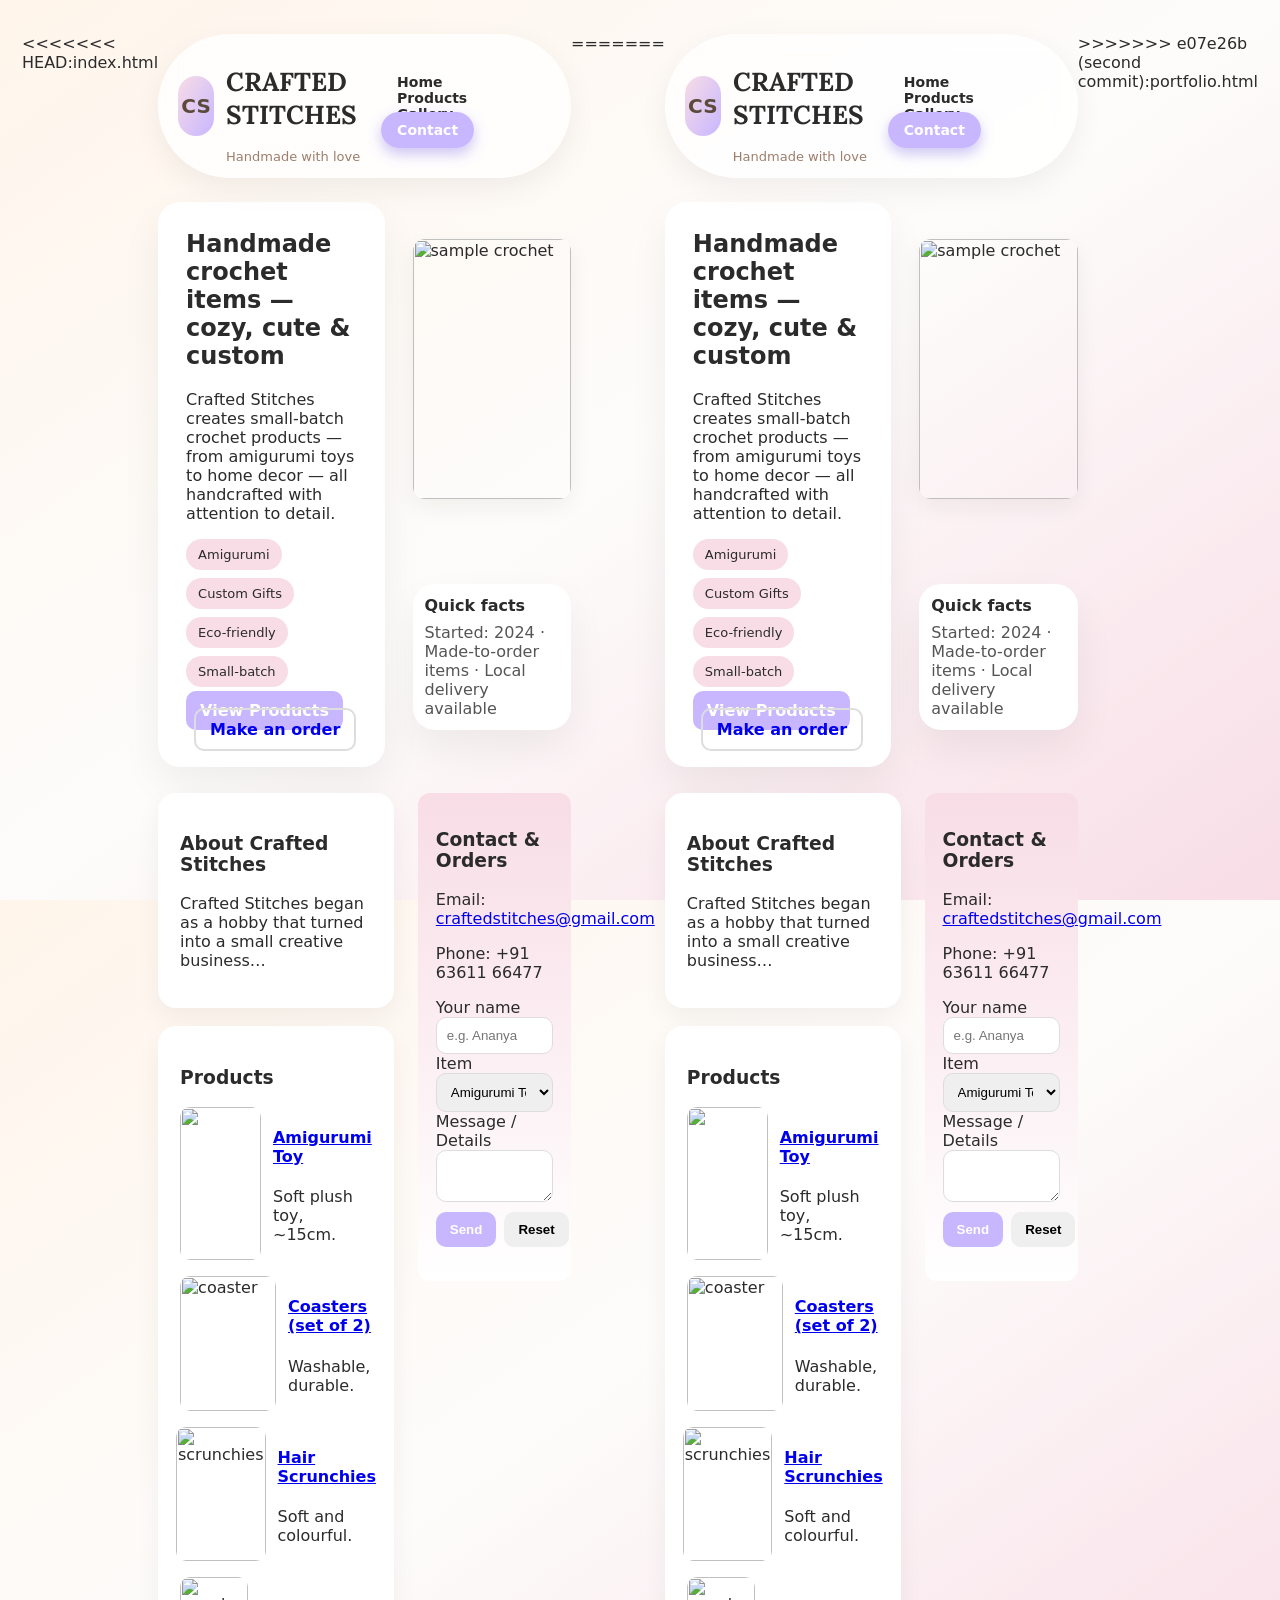
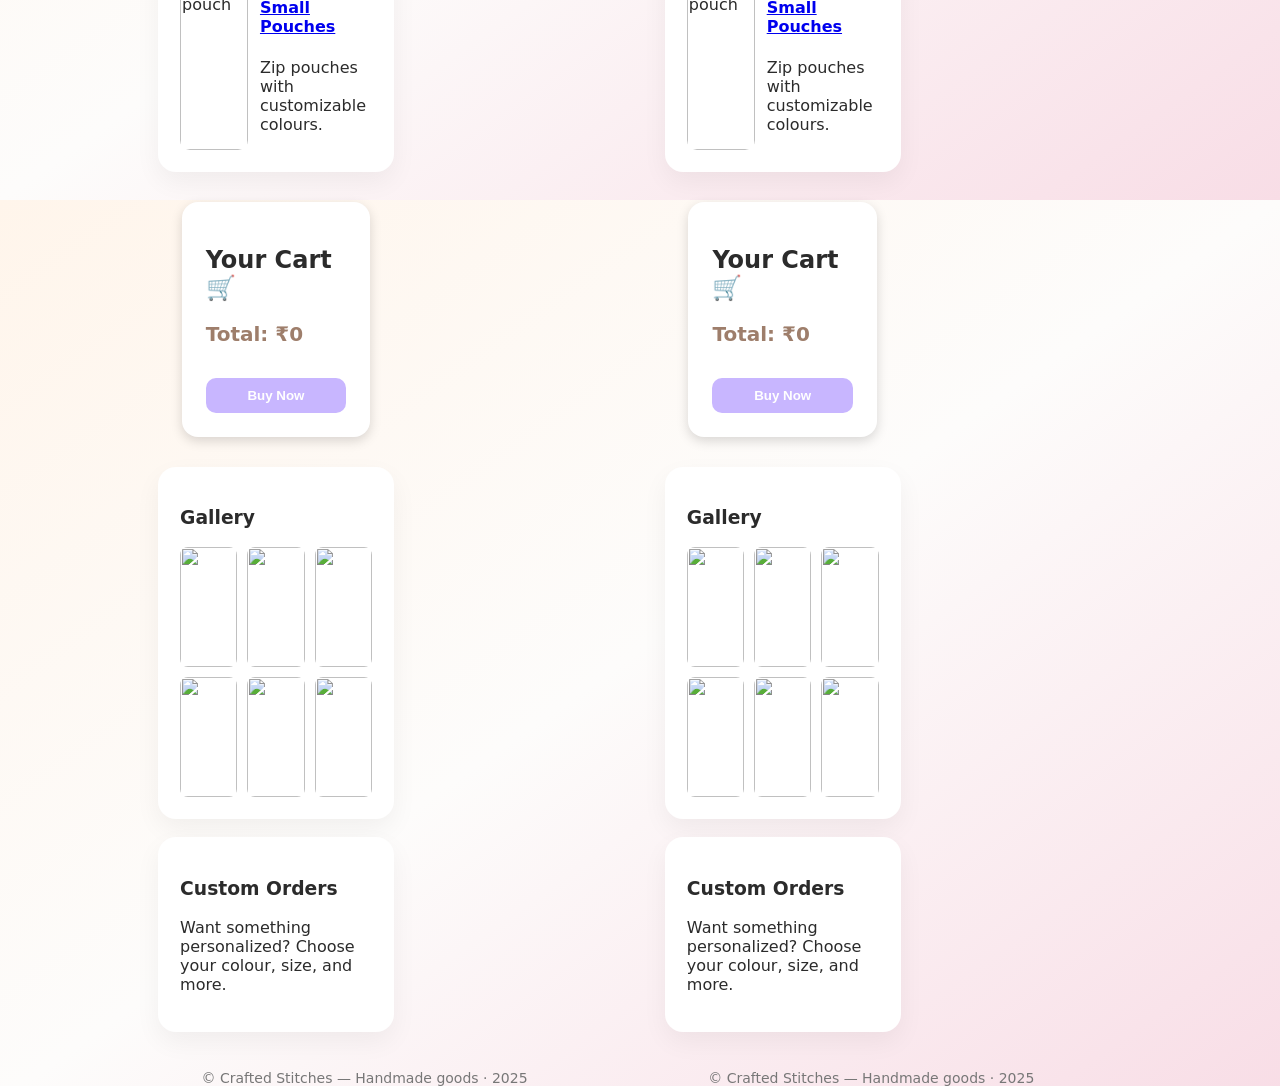
==== commit f8c6239f: "Updated CSS for mobile responsiveness" ====
--- a/index.html
+++ b/index.html
@@ -1,3 +1,4 @@
+<<<<<<< HEAD:index.html
 <!doctype html>
 <html lang="en">
 <head>
@@ -226,3 +227,233 @@
 </body>
 </html>
  
+=======
+<!doctype html>
+<html lang="en">
+<head>
+  <meta charset="utf-8" />
+  <meta name="viewport" content="width=device-width, initial-scale=1.0" />
+  <title>Crafted Stitches — Portfolio</title>
+
+  <!-- LINK TO EXTERNAL CSS -->
+  <link rel="stylesheet" href="style.css">
+  <link href="https://fonts.googleapis.com/css2?family=Lora:wght@500;600&display=swap" rel="stylesheet">
+
+</head>
+
+<body>
+  <div class="wrap">
+    <header>
+      <div class="brand">
+        <div class="logo">CS</div>
+        <div>
+          <h1>CRAFTED STITCHES</h1>
+          <p>Handmade with love</p>
+        </div>
+      </div>
+
+      <nav aria-label="Main navigation">
+        <a href="#home">Home</a>
+        <a href="#products">Products</a>
+        <a href="#gallery">Gallery</a>
+        <a href="#contact" class="cta">Contact</a>
+      </nav>
+    </header>
+
+    <!-- HERO SECTION -->
+    <section id="home" class="hero">
+      <div class="hero-card">
+        <h2>Handmade crochet items — cozy, cute & custom</h2>
+        <p>Crafted Stitches creates small-batch crochet products — from amigurumi toys to home decor — all handcrafted with attention to detail.</p>
+
+        <div class="tags" aria-hidden>
+          <span class="tag">Amigurumi</span>
+          <span class="tag">Custom Gifts</span>
+          <span class="tag">Eco-friendly</span>
+          <span class="tag">Small-batch</span>
+        </div>
+
+        <div style="margin-top:14px">
+          <a class="btn btn-primary" href="#products">View Products</a>
+          <a class="btn btn-ghost" href="#contact" style="margin-left:8px">Make an order</a>
+        </div>
+      </div>
+
+      <div style="display:grid;gap:12px;align-items:center">
+        <img src="https://encrypted-tbn0.gstatic.com/images?q=tbn:ANd9GcSwhShosGUjB9Xk8MFqNs4N4UWFTRGzCA5sZA&s"
+             alt="sample crochet"
+             style="width:100%;height:260px;object-fit:cover;border-radius:12px;box-shadow:0 8px 22px rgba(40,30,20,0.06)">
+
+        <div class="hero-card" style="padding:12px">
+          <strong>Quick facts</strong>
+          <p style="margin:8px 0 0;color:#555">Started: 2024 · Made-to-order items · Local delivery available</p>
+        </div>
+      </div>
+    </section>
+
+    <!-- MAIN GRID -->
+    <div class="grid">
+      <main>
+
+        <!-- ABOUT -->
+        <section class="card" id="about">
+          <h3>About Crafted Stitches</h3>
+          <p>Crafted Stitches began as a hobby that turned into a small creative business…</p>
+        </section>
+
+        <!-- PRODUCTS -->
+        <section class="card" id="products">
+          <h3>Products</h3>
+          <div class="product-grid" aria-live="polite">
+
+           <div class="product">
+            <img src="https://i0.wp.com/lovetostayhome.com/wp-content/uploads/2023/08/miniamigurumicollection.jpeg">
+
+            <div class="meta">
+              <h4>
+               <a href="amigurumi.html">Amigurumi Toy</a>
+              </h4>
+              <p>Soft plush toy, ~15cm.</p>
+            </div>
+          </div>
+
+
+          <div class="product">
+            <img src="https://www.anniedesigncrochet.com/wp-content/uploads/2024/06/Free-Simple-Crochet-Coaster-Patterns-to-Crochet-Featured.jpg" alt="coaster">
+
+            <div class="meta">
+              <h4>
+                <a href="coaster.html">Coasters (set of 2)</a>
+              </h4>
+              <p>Washable, durable.</p>
+            </div>
+          </div>
+
+
+          <div class="product">
+            <img src="https://i.pinimg.com/originals/01/b1/e1/01b1e1d71c7712d55a2f0f25b7e3a118.jpg" alt="scrunchies">
+
+            <div class="meta">
+             <h4>
+              <a href="scrunchie.html">Hair Scrunchies</a>
+             </h4>
+             <p>Soft and colourful.</p>
+            </div>
+          </div>
+
+
+          <div class="product">
+             <img src="https://encrypted-tbn0.gstatic.com/images?q=tbn:ANd9GcRYfTCK4SvWq9usVcex8VYhJCkqAAIHySFxsg&s" alt="pouch">
+
+             <div class="meta">
+              <h4>
+                <a href="pouch.html">Small Pouches</a>
+              </h4>
+              <p>Zip pouches with customizable colours.</p>
+            </div>
+          </div>
+
+
+          </div>
+    </section>
+        
+    <section class="cart">
+      <h2>Your Cart 🛒</h2>
+      <div id="cartItems"></div>
+      <p id="totalPrice">Total: ₹0</p>
+
+      <button class="btn btn-primary" id="cartBuyNow">
+         Buy Now
+      </button>
+    </section>
+
+
+        <!-- GALLERY -->
+        <section class="card" id="gallery">
+          <h3>Gallery</h3>
+          <div class="gallery">
+            <img src="https://blogger.googleusercontent.com/img/b/R29vZ2xl/AVvXsEj2pzfsXP4z_Pt8GsRftikJiJALxxto1sELDrh2vwrdc_ofqJrsJd6XrMGNX6PDyy7j9bpQRx3_nbsg2Y1EkKQPBTQC6YRuqq22JtDBCfenqp2yMZ0-8eGDrMOgvpFxNiVSBGCXBw/s1500/P1160759_1LRW.jpg">
+            <img src="https://i.pinimg.com/736x/95/be/18/95be184e3712c5811fdd01e0e3fb3be8.jpg">
+            <img src="https://encrypted-tbn0.gstatic.com/images?q=tbn:ANd9GcRAJjtl8HvO3QhENJAQXv-pL38UMUBW_CQFag&s">
+            <img src="https://i0.wp.com/hillyarns.in/wp-content/uploads/2023/08/1000012990.jpg?fit=3056%2C3056&ssl=1">
+            <img src="https://sweetbeecrochet.com/wp-content/uploads/2021/08/Magnificent-Mini-Pouch-1-scaled.jpeg">
+            <img src="https://i.pinimg.com/236x/f1/2d/ba/f12dbaee56d8b75a4bc4498ad06b89f8.jpg">
+          </div>
+        </section>
+
+        <!-- CUSTOM ORDERS -->
+        <section class="card" id="custom">
+          <h3>Custom Orders</h3>
+          <p>Want something personalized? Choose your colour, size, and more.</p>
+        </section>
+
+      </main>
+
+      <!-- SIDEBAR CONTACT -->
+      <aside class="contact">
+        <div class="box">
+          <h3 id="contact">Contact & Orders</h3>
+
+          <p>Email: <a href="mailto:cozyloops@example.com">craftedstitches@gmail.com</a></p>
+          <p>Phone: +91 63611 66477</p>
+
+          <form id="orderForm" onsubmit="return submitForm(event)">
+            <label>Your name</label>
+            <input id="name" required placeholder="e.g. Ananya">
+
+            <label>Item</label>
+            <select id="item">
+              <option>Amigurumi Toy</option>
+              <option>Coasters (set)</option>
+              <option>Scrunchie</option>
+              <option>Small Pouch</option>
+              <option>Custom</option>
+            </select>
+
+            <label>Message / Details</label>
+            <textarea id="message"></textarea>
+
+            <div style="margin-top:10px;display:flex;gap:8px">
+              <button class="btn btn-primary" type="submit">Send</button>
+              <button class="btn" type="reset">Reset</button>
+            </div>
+          </form>
+
+        </div>
+      </aside>
+    </div>
+
+
+
+    <footer>
+      © Crafted Stitches — Handmade goods · 2025
+    </footer>
+ </div>
+  <div id="productModal" class="modal-overlay" style="display:none;">
+  <div class="modal">
+    <h3 id="modalTitle"></h3>
+    <p id="modalPrice"></p>
+
+    <label for="modalQty">Quantity:</label>
+    <input type="number" id="modalQty" value="1" min="1">
+
+    <div class="modal-actions">
+      <button class="btn btn-primary" id="modalAddCart">🛒 Add to Cart</button>
+      <button class="btn" id="modalBuyNow">Buy Now</button>
+      <button class="btn btn-ghost" id="modalClose">Close</button>
+    </div>
+  </div>
+  </div>
+
+
+  <!-- LINK SEPARATE JAVASCRIPT -->
+  <script src="script.js"></script>
+  <script src="products.js"></script>
+
+  
+
+
+</body>
+</html>
+ 
+>>>>>>> e07e26b (second commit):portfolio.html
--- a/style.css
+++ b/style.css
@@ -1,330 +1,365 @@
-:root{
-  --bg:#FFF5EB;
-  --accent:#F8DDE6;
-  --muted:#9E7E6B;
-  --lav:#C8B6FF;
-  --text:#2b2b2b;
-  --card:#ffffff;
-  --radius:14px;
-  --max:1100px;
-  --gap:18px;
-  font-family:system-ui,-apple-system,"Segoe UI",Roboto;
-}
-
-*{box-sizing:border-box}
-html,body{height:100%}
-
-body{
- margin:0;
-  background-image:linear-gradient(to bottom right,#FFF5EB,#FDFCFB,#F8DDE6);
-  color:var(--text);
-  padding:34px 22px;
-  display:flex;
-  justify-content:center;
-  font-size:16px;
-}
-
-.wrap{max-width:var(--max);width:100%}
-
-header{
-  position: sticky;
-  top: 10px;                 /* distance from top */
-  z-index: 1000;             /* stays above content */
-
-  display:flex;
-  justify-content:space-between;
-  align-items:center;
-  margin-bottom:24px;
-  padding:14px 20px;
-  border-radius:999px;
-  background:rgba(255,255,255,0.8);
-  box-shadow:0 10px 30px rgba(0,0,0,0.06);
-  backdrop-filter:blur(10px);
-}
-
-.logo{
- width:60px;height:60px;
-  background:linear-gradient(to bottom right,#F8DDE6,#C8B6FF);
-  border-radius:18px;
-  display:grid;
-  place-items:center;
-  font-weight:700;
-  font-size:20px;
-  color:#5b4a3a;
-}
-
-.brand{display:flex;gap:12px;align-items:center}
-.brand h1{
-  font-family:'Lora', serif;
-  font-size:26px;
-}
-
-
-.brand p{margin:0;font-size:13px;color:var(--muted)}
-
-nav a{
- text-decoration:none;
-  padding:10px 16px;
-  font-weight:600;
-  border-radius:999px;
-  color:var(--text);
-  font-size:14px;
-}
-nav a:hover{
-  background:rgba(200,182,255,0.15);
-}
-nav a.cta{
-  background:var(--lav);
-  color:#fff;
-  box-shadow:0 6px 14px rgba(113,88,226,0.35);
-}
-
-.hero{
-  display:grid;
-  grid-template-columns:minmax(0,2fr) minmax(0,1.4fr);
-  gap:28px;
-  margin-bottom:26px;
-  align-items:stretch;
-}
-
-.hero-card{
- background:var(--card);
-  padding:28px;
-  border-radius:22px;
-  box-shadow:0 18px 40px rgba(0,0,0,0.06);
-}
-.hero h2{
-  margin-top:0;
-  font-size:24px;
-}
-
-.hero > div:last-child{
-  display:grid;
-  gap:14px;
-}
-
-.hero img{
-  border-radius:22px;
-  box-shadow:0 16px 38px rgba(40,30,20,0.12);
-}
-
-.hero .hero-card:last-child{
-  padding:16px 18px;
-}
-
-.tags{display:flex;gap:8px;flex-wrap:wrap}
-.tag{
-  background:var(--accent);
-  padding:8px 12px;
-  border-radius:999px;
-  font-size:13px;
-}
-
-.grid{
-  display:grid;
-  grid-template-columns:minmax(0,2fr) minmax(0,1.3fr);
-  gap:24px;
-  align-items:flex-start;
-}
-
-.card{
-  background:var(--card);
-  padding:22px;
-  border-radius:18px;
-  box-shadow:0 10px 26px rgba(0,0,0,0.05);
-  margin-bottom:18px;
-}
-
-.product-grid{
-  display:grid;
-  grid-template-columns:1fr 1fr;
-  gap:14px;
-}
-
-.product{display:flex;gap:12px;align-items:center}
-.product {
-  cursor:pointer;
-}
-
-.product img{
-  width:96px;height:96px;
-  border-radius:10px;
-  object-fit:cover;
-}
-
-.gallery{
-  display:grid;
-  grid-template-columns:repeat(3,1fr);
-  gap:10px;
-}
-.gallery img{
-  width:100%;
-  height:120px;
-  object-fit:cover;
-  border-radius:8px;
-}
-
-.contact .box{
-  background:linear-gradient(180deg,var(--accent),#fff);
-  padding:18px;
-  border-radius:12px;
-}
-
-input,textarea,select{
-  width:100%;
-  padding:10px;
-  border-radius:10px;
-  border:1px solid #ddd;
-}
-
-.btn{
-  padding:10px 14px;
-  border-radius:10px;
-  text-decoration:none;
-  font-weight:700;
-  border:none;
-  cursor:pointer;
-}
-
-.btn-primary{background:var(--lav);color:white}
-.btn-ghost{border:2px solid #ddd;background:none}
-.cart #cartBuyNow{
-  margin-top:12px;
-  width:100%;
-}
-
-
-footer{
-  margin-top:20px;
-  text-align:center;
-  color:#777;
-  font-size:14px;
-}
-
-/* RESPONSIVE */
-@media(max-width:900px){
-  .hero,.grid{grid-template-columns:1fr}
-  .gallery{grid-template-columns:repeat(2,1fr)}
-  nav {
-    display:flex;
-    gap:6px;
-    flex-wrap:wrap;
-  }
-}
-
-@media(max-width:520px){
-  .cart {
-    width:100%;
-    margin:20px 0;
-  }
-}
-
-/* Item selection styling */
-.item-select {
-  background:white;
-  width:80%;
-  margin:30px auto;
-  border-radius: 16px;
-  padding: 24px;
-  box-shadow:0 4px 12px rgba(0,0,0,0.1);
-}
-
-.item-select label {
-  display:block;
-  font-weight:bold;
-  margin-top:10px;
-}
-
-.item-select select, 
-.item-select input {
-  width:100%;
-  padding:10px;
-  margin-top:5px;
-  border-radius:8px;
-  border:1px solid #ccc;
-}
-
-.add-cart-btn {
-  margin-top:15px;
-  padding:10px 20px;
-  width:100%;
-  background:#F8DDE6;
-  border:none;
-  border-radius:10px;
-  font-size:16px;
-  font-weight:bold;
-  cursor:pointer;
-  transition:0.3s;
-}
-
-.add-cart-btn:hover {
-  background:#f3c8d7;
-}
-.add-cart-btn:hover, .btn-primary:hover {
-  transform: translateY(-2px);
-  box-shadow: 0 6px 12px rgba(0, 0, 0, 0.1);
-}
-
-
-.price-display {
-  margin-top:10px;
-  font-size:18px;
-  color:#9E7E6B;
-}
-
-/* Cart Section */
-.cart {
-  background:white;
-  width:80%;
-  margin:30px auto;
-  border-radius: 16px;
-  padding: 24px;
-  box-shadow:0 4px 12px rgba(0,0,0,0.15);
-}
-
-.cart-item {
-  display:flex;
-  justify-content:space-between;
-  padding:10px;
-  border-bottom:1px solid #eee;
-}
-
-.cart-item:last-child {
-  border-bottom:none;
-}
-
-#totalPrice {
-  font-size:20px;
-  font-weight:bold;
-  color:#9E7E6B;
-}
-.modal-overlay{
-  position:fixed;
-  inset:0;
-  background:rgba(0,0,0,0.35);
-  display:flex;
-  justify-content:center;
-  align-items:center;
-  z-index:1000;
-}
-
-.modal{
-  background:var(--card);
-  padding:22px 24px;
-  border-radius:18px;
-  box-shadow:0 18px 40px rgba(0,0,0,0.25);
-  width:100%;
-  max-width:360px;
-}
-
-.modal h3{
-  margin-top:0;
-}
-
-.modal-actions{
-  margin-top:16px;
-  display:flex;
-  gap:8px;
-  flex-wrap:wrap;
-}
-
+
+:root{
+  --bg:#FFF5EB;
+  --accent:#F8DDE6;
+  --muted:#9E7E6B;
+  --lav:#C8B6FF;
+  --text:#2b2b2b;
+  --card:#ffffff;
+  --radius:14px;
+  --max:1100px;
+  --gap:18px;
+  font-family:system-ui,-apple-system,"Segoe UI",Roboto;
+}
+
+*{box-sizing:border-box}
+html,body{height:100%}
+
+body{
+ margin:0;
+  background-image:linear-gradient(to bottom right,#FFF5EB,#FDFCFB,#F8DDE6);
+  color:var(--text);
+  padding:34px 22px;
+  display:flex;
+  justify-content:center;
+  font-size:16px;
+}
+
+.wrap{max-width:var(--max);width:100%}
+
+header{
+  position: sticky;
+  top: 10px;                 /* distance from top */
+  z-index: 1000;             /* stays above content */
+
+  display:flex;
+  justify-content:space-between;
+  align-items:center;
+  margin-bottom:24px;
+  padding:14px 20px;
+  border-radius:999px;
+  background:rgba(255,255,255,0.8);
+  box-shadow:0 10px 30px rgba(0,0,0,0.06);
+  backdrop-filter:blur(10px);
+}
+
+.logo{
+ width:60px;height:60px;
+  background:linear-gradient(to bottom right,#F8DDE6,#C8B6FF);
+  border-radius:18px;
+  display:grid;
+  place-items:center;
+  font-weight:700;
+  font-size:20px;
+  color:#5b4a3a;
+}
+
+.brand{display:flex;gap:12px;align-items:center}
+.brand h1{
+  font-family:'Lora', serif;
+  font-size:26px;
+}
+
+
+.brand p{margin:0;font-size:13px;color:var(--muted)}
+
+nav a{
+ text-decoration:none;
+  padding:10px 16px;
+  font-weight:600;
+  border-radius:999px;
+  color:var(--text);
+  font-size:14px;
+}
+nav a:hover{
+  background:rgba(200,182,255,0.15);
+}
+nav a.cta{
+  background:var(--lav);
+  color:#fff;
+  box-shadow:0 6px 14px rgba(113,88,226,0.35);
+}
+
+.hero{
+  display:grid;
+  grid-template-columns:minmax(0,2fr) minmax(0,1.4fr);
+  gap:28px;
+  margin-bottom:26px;
+  align-items:stretch;
+}
+
+.hero-card{
+ background:var(--card);
+  padding:28px;
+  border-radius:22px;
+  box-shadow:0 18px 40px rgba(0,0,0,0.06);
+}
+.hero h2{
+  margin-top:0;
+  font-size:24px;
+}
+
+.hero > div:last-child{
+  display:grid;
+  gap:14px;
+}
+
+.hero img{
+  border-radius:22px;
+  box-shadow:0 16px 38px rgba(40,30,20,0.12);
+}
+
+.hero .hero-card:last-child{
+  padding:16px 18px;
+}
+
+.tags{display:flex;gap:8px;flex-wrap:wrap}
+.tag{
+  background:var(--accent);
+  padding:8px 12px;
+  border-radius:999px;
+  font-size:13px;
+}
+
+.grid{
+  display:grid;
+  grid-template-columns:minmax(0,2fr) minmax(0,1.3fr);
+  gap:24px;
+  align-items:flex-start;
+}
+
+.card{
+  background:var(--card);
+  padding:22px;
+  border-radius:18px;
+  box-shadow:0 10px 26px rgba(0,0,0,0.05);
+  margin-bottom:18px;
+}
+
+.product-grid{
+  display: flex;
+  flex-wrap: wrap;       /* allows items to move to next line on small screens */
+  gap: 16px;             /* space between items */
+  justify-content: center;
+}
+.product-grid .product {
+  flex: 1 1 200px;       /* grow, shrink, base width 200px */
+  max-width: 250px;      /* optional: prevent very wide boxes */
+  box-sizing: border-box;
+}
+
+.product{display:flex;gap:12px;align-items:center}
+.product {
+  cursor:pointer;
+}
+
+.product img{
+  width: 100%;          /* image takes full width of its container */
+  max-width: 150px;     /* optional: don't let it grow too big */
+  height: auto;         /* keep aspect ratio */
+  border-radius: 10px;
+  object-fit: cover;    /* crop nicely if needed */
+}
+
+.gallery{
+  display:grid;
+  grid-template-columns:repeat(3,1fr);
+  gap:10px;
+}
+.gallery img{
+  width:100%;
+  height:120px;
+  object-fit:cover;
+  border-radius:8px;
+}
+
+.contact .box{
+  background:linear-gradient(180deg,var(--accent),#fff);
+  padding:18px;
+  border-radius:12px;
+}
+
+input,textarea,select{
+  width:100%;
+  padding:10px;
+  border-radius:10px;
+  border:1px solid #ddd;
+}
+
+.btn{
+  padding:10px 14px;
+  border-radius:10px;
+  text-decoration:none;
+  font-weight:700;
+  border:none;
+  cursor:pointer;
+}
+
+.btn-primary{background:var(--lav);color:white}
+.btn-ghost{border:2px solid #ddd;background:none}
+.cart #cartBuyNow{
+  margin-top:12px;
+  width:100%;
+}
+
+
+footer{
+  margin-top:20px;
+  text-align:center;
+  color:#777;
+  font-size:14px;
+}
+
+/* RESPONSIVE */
+@media(max-width:900px){
+  .hero, .grid { grid-template-columns:1fr; }
+  .gallery { grid-template-columns:repeat(2,1fr); }
+  nav {
+    display:flex;
+    gap:6px;
+    flex-wrap:wrap;
+  }
+}
+
+@media(max-width:520px){
+  .cart {
+    width:100%;
+    margin:20px 0;
+  }
+}
+
+/* For very small screens (phones) */
+@media(max-width:400px){
+  .product-grid .product {
+    flex: 1 1 100%;   /* product takes full width */
+    max-width: 100%;
+  }
+
+  header {
+    padding: 10px 12px;
+  }
+
+  .brand h1 {
+    font-size: 20px;
+  }
+
+  nav a {
+    font-size: 12px;
+    padding: 6px 10px;
+  }
+
+  body {
+    padding: 20px 12px;
+  }
+}
+
+
+/* Item selection styling */
+.item-select {
+  background:white;
+  width:80%;
+  margin:30px auto;
+  border-radius: 16px;
+  padding: 24px;
+  box-shadow:0 4px 12px rgba(0,0,0,0.1);
+}
+
+.item-select label {
+  display:block;
+  font-weight:bold;
+  margin-top:10px;
+}
+
+.item-select select, 
+.item-select input {
+  width:100%;
+  padding:10px;
+  margin-top:5px;
+  border-radius:8px;
+  border:1px solid #ccc;
+}
+
+.add-cart-btn {
+  margin-top:15px;
+  padding:10px 20px;
+  width:100%;
+  background:#F8DDE6;
+  border:none;
+  border-radius:10px;
+  font-size:16px;
+  font-weight:bold;
+  cursor:pointer;
+  transition:0.3s;
+}
+
+.add-cart-btn:hover {
+  background:#f3c8d7;
+}
+.add-cart-btn:hover, .btn-primary:hover {
+  transform: translateY(-2px);
+  box-shadow: 0 6px 12px rgba(0, 0, 0, 0.1);
+}
+
+
+.price-display {
+  margin-top:10px;
+  font-size:18px;
+  color:#9E7E6B;
+}
+
+/* Cart Section */
+.cart {
+  background:white;
+  width:80%;
+  margin:30px auto;
+  border-radius: 16px;
+  padding: 24px;
+  box-shadow:0 4px 12px rgba(0,0,0,0.15);
+}
+
+.cart-item {
+  display:flex;
+  justify-content:space-between;
+  padding:10px;
+  border-bottom:1px solid #eee;
+}
+
+.cart-item:last-child {
+  border-bottom:none;
+}
+
+#totalPrice {
+  font-size:20px;
+  font-weight:bold;
+  color:#9E7E6B;
+}
+.modal-overlay{
+  position:fixed;
+  inset:0;
+  background:rgba(0,0,0,0.35);
+  display:flex;
+  justify-content:center;
+  align-items:center;
+  z-index:1000;
+}
+
+.modal{
+  background:var(--card);
+  padding:22px 24px;
+  border-radius:18px;
+  box-shadow:0 18px 40px rgba(0,0,0,0.25);
+  width:100%;
+  max-width:360px;
+}
+
+.modal h3{
+  margin-top:0;
+}
+
+.modal-actions{
+  margin-top:16px;
+  display:flex;
+  gap:8px;
+  flex-wrap:wrap;
+}
+
--- a/style.css
+++ b/style.css
@@ -1,330 +1,365 @@
-:root{
-  --bg:#FFF5EB;
-  --accent:#F8DDE6;
-  --muted:#9E7E6B;
-  --lav:#C8B6FF;
-  --text:#2b2b2b;
-  --card:#ffffff;
-  --radius:14px;
-  --max:1100px;
-  --gap:18px;
-  font-family:system-ui,-apple-system,"Segoe UI",Roboto;
-}
-
-*{box-sizing:border-box}
-html,body{height:100%}
-
-body{
- margin:0;
-  background-image:linear-gradient(to bottom right,#FFF5EB,#FDFCFB,#F8DDE6);
-  color:var(--text);
-  padding:34px 22px;
-  display:flex;
-  justify-content:center;
-  font-size:16px;
-}
-
-.wrap{max-width:var(--max);width:100%}
-
-header{
-  position: sticky;
-  top: 10px;                 /* distance from top */
-  z-index: 1000;             /* stays above content */
-
-  display:flex;
-  justify-content:space-between;
-  align-items:center;
-  margin-bottom:24px;
-  padding:14px 20px;
-  border-radius:999px;
-  background:rgba(255,255,255,0.8);
-  box-shadow:0 10px 30px rgba(0,0,0,0.06);
-  backdrop-filter:blur(10px);
-}
-
-.logo{
- width:60px;height:60px;
-  background:linear-gradient(to bottom right,#F8DDE6,#C8B6FF);
-  border-radius:18px;
-  display:grid;
-  place-items:center;
-  font-weight:700;
-  font-size:20px;
-  color:#5b4a3a;
-}
-
-.brand{display:flex;gap:12px;align-items:center}
-.brand h1{
-  font-family:'Lora', serif;
-  font-size:26px;
-}
-
-
-.brand p{margin:0;font-size:13px;color:var(--muted)}
-
-nav a{
- text-decoration:none;
-  padding:10px 16px;
-  font-weight:600;
-  border-radius:999px;
-  color:var(--text);
-  font-size:14px;
-}
-nav a:hover{
-  background:rgba(200,182,255,0.15);
-}
-nav a.cta{
-  background:var(--lav);
-  color:#fff;
-  box-shadow:0 6px 14px rgba(113,88,226,0.35);
-}
-
-.hero{
-  display:grid;
-  grid-template-columns:minmax(0,2fr) minmax(0,1.4fr);
-  gap:28px;
-  margin-bottom:26px;
-  align-items:stretch;
-}
-
-.hero-card{
- background:var(--card);
-  padding:28px;
-  border-radius:22px;
-  box-shadow:0 18px 40px rgba(0,0,0,0.06);
-}
-.hero h2{
-  margin-top:0;
-  font-size:24px;
-}
-
-.hero > div:last-child{
-  display:grid;
-  gap:14px;
-}
-
-.hero img{
-  border-radius:22px;
-  box-shadow:0 16px 38px rgba(40,30,20,0.12);
-}
-
-.hero .hero-card:last-child{
-  padding:16px 18px;
-}
-
-.tags{display:flex;gap:8px;flex-wrap:wrap}
-.tag{
-  background:var(--accent);
-  padding:8px 12px;
-  border-radius:999px;
-  font-size:13px;
-}
-
-.grid{
-  display:grid;
-  grid-template-columns:minmax(0,2fr) minmax(0,1.3fr);
-  gap:24px;
-  align-items:flex-start;
-}
-
-.card{
-  background:var(--card);
-  padding:22px;
-  border-radius:18px;
-  box-shadow:0 10px 26px rgba(0,0,0,0.05);
-  margin-bottom:18px;
-}
-
-.product-grid{
-  display:grid;
-  grid-template-columns:1fr 1fr;
-  gap:14px;
-}
-
-.product{display:flex;gap:12px;align-items:center}
-.product {
-  cursor:pointer;
-}
-
-.product img{
-  width:96px;height:96px;
-  border-radius:10px;
-  object-fit:cover;
-}
-
-.gallery{
-  display:grid;
-  grid-template-columns:repeat(3,1fr);
-  gap:10px;
-}
-.gallery img{
-  width:100%;
-  height:120px;
-  object-fit:cover;
-  border-radius:8px;
-}
-
-.contact .box{
-  background:linear-gradient(180deg,var(--accent),#fff);
-  padding:18px;
-  border-radius:12px;
-}
-
-input,textarea,select{
-  width:100%;
-  padding:10px;
-  border-radius:10px;
-  border:1px solid #ddd;
-}
-
-.btn{
-  padding:10px 14px;
-  border-radius:10px;
-  text-decoration:none;
-  font-weight:700;
-  border:none;
-  cursor:pointer;
-}
-
-.btn-primary{background:var(--lav);color:white}
-.btn-ghost{border:2px solid #ddd;background:none}
-.cart #cartBuyNow{
-  margin-top:12px;
-  width:100%;
-}
-
-
-footer{
-  margin-top:20px;
-  text-align:center;
-  color:#777;
-  font-size:14px;
-}
-
-/* RESPONSIVE */
-@media(max-width:900px){
-  .hero,.grid{grid-template-columns:1fr}
-  .gallery{grid-template-columns:repeat(2,1fr)}
-  nav {
-    display:flex;
-    gap:6px;
-    flex-wrap:wrap;
-  }
-}
-
-@media(max-width:520px){
-  .cart {
-    width:100%;
-    margin:20px 0;
-  }
-}
-
-/* Item selection styling */
-.item-select {
-  background:white;
-  width:80%;
-  margin:30px auto;
-  border-radius: 16px;
-  padding: 24px;
-  box-shadow:0 4px 12px rgba(0,0,0,0.1);
-}
-
-.item-select label {
-  display:block;
-  font-weight:bold;
-  margin-top:10px;
-}
-
-.item-select select, 
-.item-select input {
-  width:100%;
-  padding:10px;
-  margin-top:5px;
-  border-radius:8px;
-  border:1px solid #ccc;
-}
-
-.add-cart-btn {
-  margin-top:15px;
-  padding:10px 20px;
-  width:100%;
-  background:#F8DDE6;
-  border:none;
-  border-radius:10px;
-  font-size:16px;
-  font-weight:bold;
-  cursor:pointer;
-  transition:0.3s;
-}
-
-.add-cart-btn:hover {
-  background:#f3c8d7;
-}
-.add-cart-btn:hover, .btn-primary:hover {
-  transform: translateY(-2px);
-  box-shadow: 0 6px 12px rgba(0, 0, 0, 0.1);
-}
-
-
-.price-display {
-  margin-top:10px;
-  font-size:18px;
-  color:#9E7E6B;
-}
-
-/* Cart Section */
-.cart {
-  background:white;
-  width:80%;
-  margin:30px auto;
-  border-radius: 16px;
-  padding: 24px;
-  box-shadow:0 4px 12px rgba(0,0,0,0.15);
-}
-
-.cart-item {
-  display:flex;
-  justify-content:space-between;
-  padding:10px;
-  border-bottom:1px solid #eee;
-}
-
-.cart-item:last-child {
-  border-bottom:none;
-}
-
-#totalPrice {
-  font-size:20px;
-  font-weight:bold;
-  color:#9E7E6B;
-}
-.modal-overlay{
-  position:fixed;
-  inset:0;
-  background:rgba(0,0,0,0.35);
-  display:flex;
-  justify-content:center;
-  align-items:center;
-  z-index:1000;
-}
-
-.modal{
-  background:var(--card);
-  padding:22px 24px;
-  border-radius:18px;
-  box-shadow:0 18px 40px rgba(0,0,0,0.25);
-  width:100%;
-  max-width:360px;
-}
-
-.modal h3{
-  margin-top:0;
-}
-
-.modal-actions{
-  margin-top:16px;
-  display:flex;
-  gap:8px;
-  flex-wrap:wrap;
-}
-
+
+:root{
+  --bg:#FFF5EB;
+  --accent:#F8DDE6;
+  --muted:#9E7E6B;
+  --lav:#C8B6FF;
+  --text:#2b2b2b;
+  --card:#ffffff;
+  --radius:14px;
+  --max:1100px;
+  --gap:18px;
+  font-family:system-ui,-apple-system,"Segoe UI",Roboto;
+}
+
+*{box-sizing:border-box}
+html,body{height:100%}
+
+body{
+ margin:0;
+  background-image:linear-gradient(to bottom right,#FFF5EB,#FDFCFB,#F8DDE6);
+  color:var(--text);
+  padding:34px 22px;
+  display:flex;
+  justify-content:center;
+  font-size:16px;
+}
+
+.wrap{max-width:var(--max);width:100%}
+
+header{
+  position: sticky;
+  top: 10px;                 /* distance from top */
+  z-index: 1000;             /* stays above content */
+
+  display:flex;
+  justify-content:space-between;
+  align-items:center;
+  margin-bottom:24px;
+  padding:14px 20px;
+  border-radius:999px;
+  background:rgba(255,255,255,0.8);
+  box-shadow:0 10px 30px rgba(0,0,0,0.06);
+  backdrop-filter:blur(10px);
+}
+
+.logo{
+ width:60px;height:60px;
+  background:linear-gradient(to bottom right,#F8DDE6,#C8B6FF);
+  border-radius:18px;
+  display:grid;
+  place-items:center;
+  font-weight:700;
+  font-size:20px;
+  color:#5b4a3a;
+}
+
+.brand{display:flex;gap:12px;align-items:center}
+.brand h1{
+  font-family:'Lora', serif;
+  font-size:26px;
+}
+
+
+.brand p{margin:0;font-size:13px;color:var(--muted)}
+
+nav a{
+ text-decoration:none;
+  padding:10px 16px;
+  font-weight:600;
+  border-radius:999px;
+  color:var(--text);
+  font-size:14px;
+}
+nav a:hover{
+  background:rgba(200,182,255,0.15);
+}
+nav a.cta{
+  background:var(--lav);
+  color:#fff;
+  box-shadow:0 6px 14px rgba(113,88,226,0.35);
+}
+
+.hero{
+  display:grid;
+  grid-template-columns:minmax(0,2fr) minmax(0,1.4fr);
+  gap:28px;
+  margin-bottom:26px;
+  align-items:stretch;
+}
+
+.hero-card{
+ background:var(--card);
+  padding:28px;
+  border-radius:22px;
+  box-shadow:0 18px 40px rgba(0,0,0,0.06);
+}
+.hero h2{
+  margin-top:0;
+  font-size:24px;
+}
+
+.hero > div:last-child{
+  display:grid;
+  gap:14px;
+}
+
+.hero img{
+  border-radius:22px;
+  box-shadow:0 16px 38px rgba(40,30,20,0.12);
+}
+
+.hero .hero-card:last-child{
+  padding:16px 18px;
+}
+
+.tags{display:flex;gap:8px;flex-wrap:wrap}
+.tag{
+  background:var(--accent);
+  padding:8px 12px;
+  border-radius:999px;
+  font-size:13px;
+}
+
+.grid{
+  display:grid;
+  grid-template-columns:minmax(0,2fr) minmax(0,1.3fr);
+  gap:24px;
+  align-items:flex-start;
+}
+
+.card{
+  background:var(--card);
+  padding:22px;
+  border-radius:18px;
+  box-shadow:0 10px 26px rgba(0,0,0,0.05);
+  margin-bottom:18px;
+}
+
+.product-grid{
+  display: flex;
+  flex-wrap: wrap;       /* allows items to move to next line on small screens */
+  gap: 16px;             /* space between items */
+  justify-content: center;
+}
+.product-grid .product {
+  flex: 1 1 200px;       /* grow, shrink, base width 200px */
+  max-width: 250px;      /* optional: prevent very wide boxes */
+  box-sizing: border-box;
+}
+
+.product{display:flex;gap:12px;align-items:center}
+.product {
+  cursor:pointer;
+}
+
+.product img{
+  width: 100%;          /* image takes full width of its container */
+  max-width: 150px;     /* optional: don't let it grow too big */
+  height: auto;         /* keep aspect ratio */
+  border-radius: 10px;
+  object-fit: cover;    /* crop nicely if needed */
+}
+
+.gallery{
+  display:grid;
+  grid-template-columns:repeat(3,1fr);
+  gap:10px;
+}
+.gallery img{
+  width:100%;
+  height:120px;
+  object-fit:cover;
+  border-radius:8px;
+}
+
+.contact .box{
+  background:linear-gradient(180deg,var(--accent),#fff);
+  padding:18px;
+  border-radius:12px;
+}
+
+input,textarea,select{
+  width:100%;
+  padding:10px;
+  border-radius:10px;
+  border:1px solid #ddd;
+}
+
+.btn{
+  padding:10px 14px;
+  border-radius:10px;
+  text-decoration:none;
+  font-weight:700;
+  border:none;
+  cursor:pointer;
+}
+
+.btn-primary{background:var(--lav);color:white}
+.btn-ghost{border:2px solid #ddd;background:none}
+.cart #cartBuyNow{
+  margin-top:12px;
+  width:100%;
+}
+
+
+footer{
+  margin-top:20px;
+  text-align:center;
+  color:#777;
+  font-size:14px;
+}
+
+/* RESPONSIVE */
+@media(max-width:900px){
+  .hero, .grid { grid-template-columns:1fr; }
+  .gallery { grid-template-columns:repeat(2,1fr); }
+  nav {
+    display:flex;
+    gap:6px;
+    flex-wrap:wrap;
+  }
+}
+
+@media(max-width:520px){
+  .cart {
+    width:100%;
+    margin:20px 0;
+  }
+}
+
+/* For very small screens (phones) */
+@media(max-width:400px){
+  .product-grid .product {
+    flex: 1 1 100%;   /* product takes full width */
+    max-width: 100%;
+  }
+
+  header {
+    padding: 10px 12px;
+  }
+
+  .brand h1 {
+    font-size: 20px;
+  }
+
+  nav a {
+    font-size: 12px;
+    padding: 6px 10px;
+  }
+
+  body {
+    padding: 20px 12px;
+  }
+}
+
+
+/* Item selection styling */
+.item-select {
+  background:white;
+  width:80%;
+  margin:30px auto;
+  border-radius: 16px;
+  padding: 24px;
+  box-shadow:0 4px 12px rgba(0,0,0,0.1);
+}
+
+.item-select label {
+  display:block;
+  font-weight:bold;
+  margin-top:10px;
+}
+
+.item-select select, 
+.item-select input {
+  width:100%;
+  padding:10px;
+  margin-top:5px;
+  border-radius:8px;
+  border:1px solid #ccc;
+}
+
+.add-cart-btn {
+  margin-top:15px;
+  padding:10px 20px;
+  width:100%;
+  background:#F8DDE6;
+  border:none;
+  border-radius:10px;
+  font-size:16px;
+  font-weight:bold;
+  cursor:pointer;
+  transition:0.3s;
+}
+
+.add-cart-btn:hover {
+  background:#f3c8d7;
+}
+.add-cart-btn:hover, .btn-primary:hover {
+  transform: translateY(-2px);
+  box-shadow: 0 6px 12px rgba(0, 0, 0, 0.1);
+}
+
+
+.price-display {
+  margin-top:10px;
+  font-size:18px;
+  color:#9E7E6B;
+}
+
+/* Cart Section */
+.cart {
+  background:white;
+  width:80%;
+  margin:30px auto;
+  border-radius: 16px;
+  padding: 24px;
+  box-shadow:0 4px 12px rgba(0,0,0,0.15);
+}
+
+.cart-item {
+  display:flex;
+  justify-content:space-between;
+  padding:10px;
+  border-bottom:1px solid #eee;
+}
+
+.cart-item:last-child {
+  border-bottom:none;
+}
+
+#totalPrice {
+  font-size:20px;
+  font-weight:bold;
+  color:#9E7E6B;
+}
+.modal-overlay{
+  position:fixed;
+  inset:0;
+  background:rgba(0,0,0,0.35);
+  display:flex;
+  justify-content:center;
+  align-items:center;
+  z-index:1000;
+}
+
+.modal{
+  background:var(--card);
+  padding:22px 24px;
+  border-radius:18px;
+  box-shadow:0 18px 40px rgba(0,0,0,0.25);
+  width:100%;
+  max-width:360px;
+}
+
+.modal h3{
+  margin-top:0;
+}
+
+.modal-actions{
+  margin-top:16px;
+  display:flex;
+  gap:8px;
+  flex-wrap:wrap;
+}
+
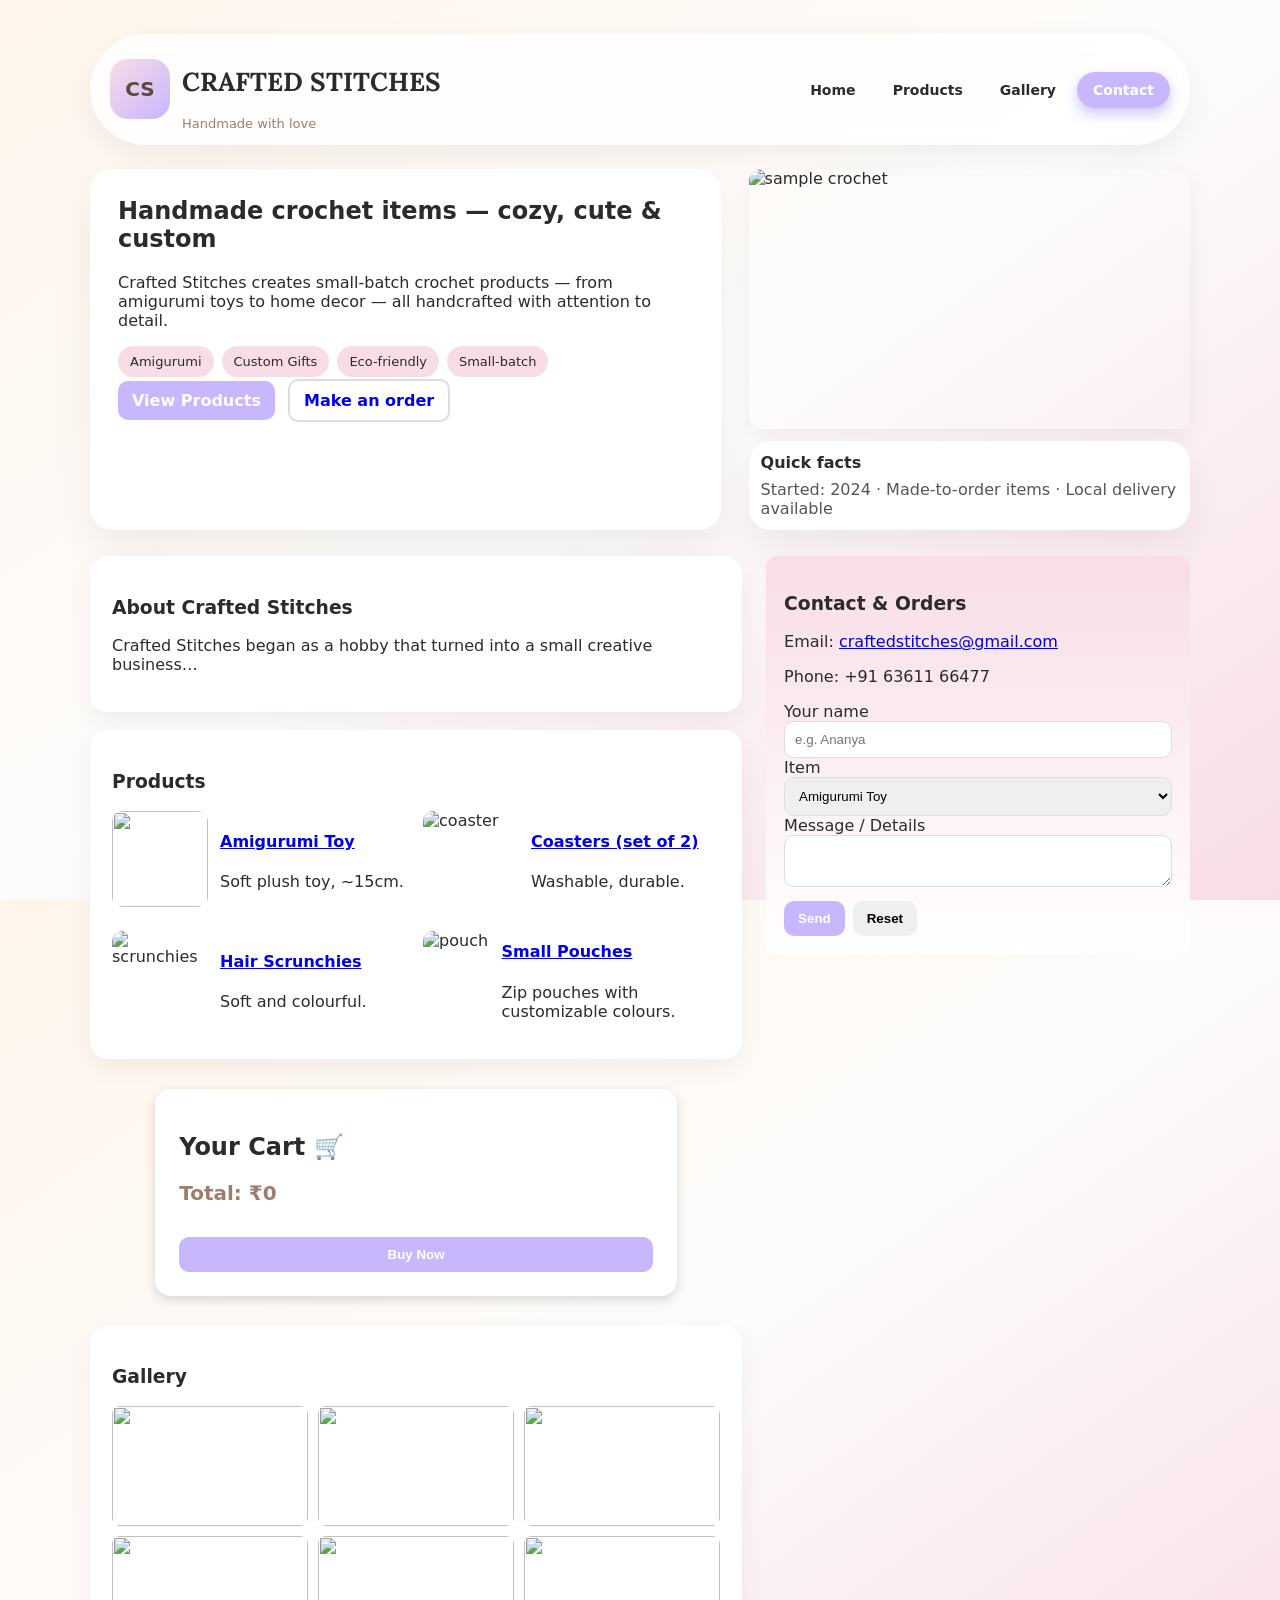
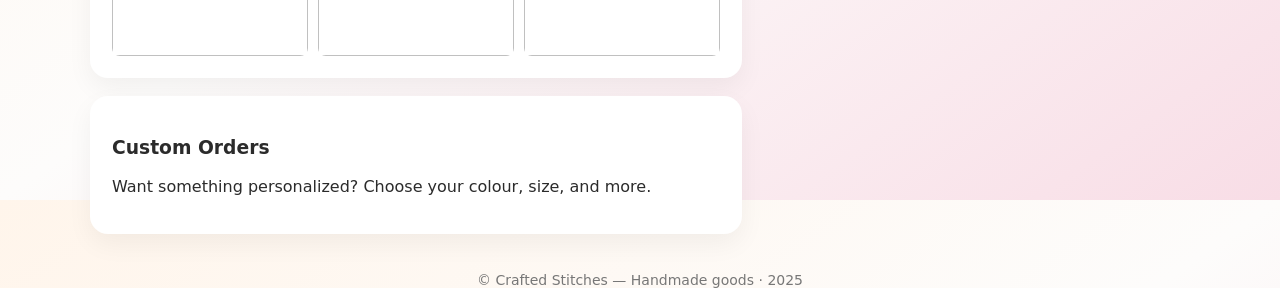
==== commit 703fd6a3: "Index conflict resolved" ====
--- a/index.html
+++ b/index.html
@@ -1,233 +1,4 @@
-<<<<<<< HEAD:index.html
-<!doctype html>
-<html lang="en">
-<head>
-  <meta charset="utf-8" />
-  <meta name="viewport" content="width=device-width, initial-scale=1.0" />
-  <title>Crafted Stitches — Portfolio</title>
-
-  <!-- LINK TO EXTERNAL CSS -->
-  <link rel="stylesheet" href="style.css">
-  <link href="https://fonts.googleapis.com/css2?family=Lora:wght@500;600&display=swap" rel="stylesheet">
-
-</head>
-
-<body>
-  <div class="wrap">
-    <header>
-      <div class="brand">
-        <div class="logo">CS</div>
-        <div>
-          <h1>CRAFTED STITCHES</h1>
-          <p>Handmade with love</p>
-        </div>
-      </div>
-
-      <nav aria-label="Main navigation">
-        <a href="#home">Home</a>
-        <a href="#products">Products</a>
-        <a href="#gallery">Gallery</a>
-        <a href="#contact" class="cta">Contact</a>
-      </nav>
-    </header>
-
-    <!-- HERO SECTION -->
-    <section id="home" class="hero">
-      <div class="hero-card">
-        <h2>Handmade crochet items — cozy, cute & custom</h2>
-        <p>Crafted Stitches creates small-batch crochet products — from amigurumi toys to home decor — all handcrafted with attention to detail.</p>
-
-        <div class="tags" aria-hidden>
-          <span class="tag">Amigurumi</span>
-          <span class="tag">Custom Gifts</span>
-          <span class="tag">Eco-friendly</span>
-          <span class="tag">Small-batch</span>
-        </div>
-
-        <div style="margin-top:14px">
-          <a class="btn btn-primary" href="#products">View Products</a>
-          <a class="btn btn-ghost" href="#contact" style="margin-left:8px">Make an order</a>
-        </div>
-      </div>
-
-      <div style="display:grid;gap:12px;align-items:center">
-        <img src="https://encrypted-tbn0.gstatic.com/images?q=tbn:ANd9GcSwhShosGUjB9Xk8MFqNs4N4UWFTRGzCA5sZA&s"
-             alt="sample crochet"
-             style="width:100%;height:260px;object-fit:cover;border-radius:12px;box-shadow:0 8px 22px rgba(40,30,20,0.06)">
-
-        <div class="hero-card" style="padding:12px">
-          <strong>Quick facts</strong>
-          <p style="margin:8px 0 0;color:#555">Started: 2024 · Made-to-order items · Local delivery available</p>
-        </div>
-      </div>
-    </section>
-
-    <!-- MAIN GRID -->
-    <div class="grid">
-      <main>
-
-        <!-- ABOUT -->
-        <section class="card" id="about">
-          <h3>About Crafted Stitches</h3>
-          <p>Crafted Stitches began as a hobby that turned into a small creative business…</p>
-        </section>
-
-        <!-- PRODUCTS -->
-        <section class="card" id="products">
-          <h3>Products</h3>
-          <div class="product-grid" aria-live="polite">
-
-           <div class="product">
-            <img src="https://i0.wp.com/lovetostayhome.com/wp-content/uploads/2023/08/miniamigurumicollection.jpeg">
-
-            <div class="meta">
-              <h4>
-               <a href="amigurumi.html">Amigurumi Toy</a>
-              </h4>
-              <p>Soft plush toy, ~15cm.</p>
-            </div>
-          </div>
-
-
-          <div class="product">
-            <img src="https://www.anniedesigncrochet.com/wp-content/uploads/2024/06/Free-Simple-Crochet-Coaster-Patterns-to-Crochet-Featured.jpg" alt="coaster">
-
-            <div class="meta">
-              <h4>
-                <a href="coaster.html">Coasters (set of 2)</a>
-              </h4>
-              <p>Washable, durable.</p>
-            </div>
-          </div>
-
-
-          <div class="product">
-            <img src="https://i.pinimg.com/originals/01/b1/e1/01b1e1d71c7712d55a2f0f25b7e3a118.jpg" alt="scrunchies">
-
-            <div class="meta">
-             <h4>
-              <a href="scrunchie.html">Hair Scrunchies</a>
-             </h4>
-             <p>Soft and colourful.</p>
-            </div>
-          </div>
-
-
-          <div class="product">
-             <img src="https://encrypted-tbn0.gstatic.com/images?q=tbn:ANd9GcRYfTCK4SvWq9usVcex8VYhJCkqAAIHySFxsg&s" alt="pouch">
-
-             <div class="meta">
-              <h4>
-                <a href="pouch.html">Small Pouches</a>
-              </h4>
-              <p>Zip pouches with customizable colours.</p>
-            </div>
-          </div>
-
-
-          </div>
-    </section>
-        
-    <section class="cart">
-      <h2>Your Cart 🛒</h2>
-      <div id="cartItems"></div>
-      <p id="totalPrice">Total: ₹0</p>
-
-      <button class="btn btn-primary" id="cartBuyNow">
-         Buy Now
-      </button>
-    </section>
-
-
-        <!-- GALLERY -->
-        <section class="card" id="gallery">
-          <h3>Gallery</h3>
-          <div class="gallery">
-            <img src="https://blogger.googleusercontent.com/img/b/R29vZ2xl/AVvXsEj2pzfsXP4z_Pt8GsRftikJiJALxxto1sELDrh2vwrdc_ofqJrsJd6XrMGNX6PDyy7j9bpQRx3_nbsg2Y1EkKQPBTQC6YRuqq22JtDBCfenqp2yMZ0-8eGDrMOgvpFxNiVSBGCXBw/s1500/P1160759_1LRW.jpg">
-            <img src="https://i.pinimg.com/736x/95/be/18/95be184e3712c5811fdd01e0e3fb3be8.jpg">
-            <img src="https://encrypted-tbn0.gstatic.com/images?q=tbn:ANd9GcRAJjtl8HvO3QhENJAQXv-pL38UMUBW_CQFag&s">
-            <img src="https://i0.wp.com/hillyarns.in/wp-content/uploads/2023/08/1000012990.jpg?fit=3056%2C3056&ssl=1">
-            <img src="https://sweetbeecrochet.com/wp-content/uploads/2021/08/Magnificent-Mini-Pouch-1-scaled.jpeg">
-            <img src="https://i.pinimg.com/236x/f1/2d/ba/f12dbaee56d8b75a4bc4498ad06b89f8.jpg">
-          </div>
-        </section>
-
-        <!-- CUSTOM ORDERS -->
-        <section class="card" id="custom">
-          <h3>Custom Orders</h3>
-          <p>Want something personalized? Choose your colour, size, and more.</p>
-        </section>
-
-      </main>
-
-      <!-- SIDEBAR CONTACT -->
-      <aside class="contact">
-        <div class="box">
-          <h3 id="contact">Contact & Orders</h3>
-
-          <p>Email: <a href="mailto:cozyloops@example.com">craftedstitches@gmail.com</a></p>
-          <p>Phone: +91 63611 66477</p>
-
-          <form id="orderForm" onsubmit="return submitForm(event)">
-            <label>Your name</label>
-            <input id="name" required placeholder="e.g. Ananya">
-
-            <label>Item</label>
-            <select id="item">
-              <option>Amigurumi Toy</option>
-              <option>Coasters (set)</option>
-              <option>Scrunchie</option>
-              <option>Small Pouch</option>
-              <option>Custom</option>
-            </select>
-
-            <label>Message / Details</label>
-            <textarea id="message"></textarea>
-
-            <div style="margin-top:10px;display:flex;gap:8px">
-              <button class="btn btn-primary" type="submit">Send</button>
-              <button class="btn" type="reset">Reset</button>
-            </div>
-          </form>
-
-        </div>
-      </aside>
-    </div>
-
-
-
-    <footer>
-      © Crafted Stitches — Handmade goods · 2025
-    </footer>
- </div>
-  <div id="productModal" class="modal-overlay" style="display:none;">
-  <div class="modal">
-    <h3 id="modalTitle"></h3>
-    <p id="modalPrice"></p>
-
-    <label for="modalQty">Quantity:</label>
-    <input type="number" id="modalQty" value="1" min="1">
-
-    <div class="modal-actions">
-      <button class="btn btn-primary" id="modalAddCart">🛒 Add to Cart</button>
-      <button class="btn" id="modalBuyNow">Buy Now</button>
-      <button class="btn btn-ghost" id="modalClose">Close</button>
-    </div>
-  </div>
-  </div>
-
-
-  <!-- LINK SEPARATE JAVASCRIPT -->
-  <script src="script.js"></script>
-  <script src="products.js"></script>
-
-  
-
-
-</body>
-</html>
- 
-=======
+
 <!doctype html>
 <html lang="en">
 <head>
@@ -456,4 +227,3 @@
 </body>
 </html>
  
->>>>>>> e07e26b (second commit):portfolio.html
--- a/style.css
+++ b/style.css
@@ -1,365 +1,330 @@
-
-:root{
-  --bg:#FFF5EB;
-  --accent:#F8DDE6;
-  --muted:#9E7E6B;
-  --lav:#C8B6FF;
-  --text:#2b2b2b;
-  --card:#ffffff;
-  --radius:14px;
-  --max:1100px;
-  --gap:18px;
-  font-family:system-ui,-apple-system,"Segoe UI",Roboto;
-}
-
-*{box-sizing:border-box}
-html,body{height:100%}
-
-body{
- margin:0;
-  background-image:linear-gradient(to bottom right,#FFF5EB,#FDFCFB,#F8DDE6);
-  color:var(--text);
-  padding:34px 22px;
-  display:flex;
-  justify-content:center;
-  font-size:16px;
-}
-
-.wrap{max-width:var(--max);width:100%}
-
-header{
-  position: sticky;
-  top: 10px;                 /* distance from top */
-  z-index: 1000;             /* stays above content */
-
-  display:flex;
-  justify-content:space-between;
-  align-items:center;
-  margin-bottom:24px;
-  padding:14px 20px;
-  border-radius:999px;
-  background:rgba(255,255,255,0.8);
-  box-shadow:0 10px 30px rgba(0,0,0,0.06);
-  backdrop-filter:blur(10px);
-}
-
-.logo{
- width:60px;height:60px;
-  background:linear-gradient(to bottom right,#F8DDE6,#C8B6FF);
-  border-radius:18px;
-  display:grid;
-  place-items:center;
-  font-weight:700;
-  font-size:20px;
-  color:#5b4a3a;
-}
-
-.brand{display:flex;gap:12px;align-items:center}
-.brand h1{
-  font-family:'Lora', serif;
-  font-size:26px;
-}
-
-
-.brand p{margin:0;font-size:13px;color:var(--muted)}
-
-nav a{
- text-decoration:none;
-  padding:10px 16px;
-  font-weight:600;
-  border-radius:999px;
-  color:var(--text);
-  font-size:14px;
-}
-nav a:hover{
-  background:rgba(200,182,255,0.15);
-}
-nav a.cta{
-  background:var(--lav);
-  color:#fff;
-  box-shadow:0 6px 14px rgba(113,88,226,0.35);
-}
-
-.hero{
-  display:grid;
-  grid-template-columns:minmax(0,2fr) minmax(0,1.4fr);
-  gap:28px;
-  margin-bottom:26px;
-  align-items:stretch;
-}
-
-.hero-card{
- background:var(--card);
-  padding:28px;
-  border-radius:22px;
-  box-shadow:0 18px 40px rgba(0,0,0,0.06);
-}
-.hero h2{
-  margin-top:0;
-  font-size:24px;
-}
-
-.hero > div:last-child{
-  display:grid;
-  gap:14px;
-}
-
-.hero img{
-  border-radius:22px;
-  box-shadow:0 16px 38px rgba(40,30,20,0.12);
-}
-
-.hero .hero-card:last-child{
-  padding:16px 18px;
-}
-
-.tags{display:flex;gap:8px;flex-wrap:wrap}
-.tag{
-  background:var(--accent);
-  padding:8px 12px;
-  border-radius:999px;
-  font-size:13px;
-}
-
-.grid{
-  display:grid;
-  grid-template-columns:minmax(0,2fr) minmax(0,1.3fr);
-  gap:24px;
-  align-items:flex-start;
-}
-
-.card{
-  background:var(--card);
-  padding:22px;
-  border-radius:18px;
-  box-shadow:0 10px 26px rgba(0,0,0,0.05);
-  margin-bottom:18px;
-}
-
-.product-grid{
-  display: flex;
-  flex-wrap: wrap;       /* allows items to move to next line on small screens */
-  gap: 16px;             /* space between items */
-  justify-content: center;
-}
-.product-grid .product {
-  flex: 1 1 200px;       /* grow, shrink, base width 200px */
-  max-width: 250px;      /* optional: prevent very wide boxes */
-  box-sizing: border-box;
-}
-
-.product{display:flex;gap:12px;align-items:center}
-.product {
-  cursor:pointer;
-}
-
-.product img{
-  width: 100%;          /* image takes full width of its container */
-  max-width: 150px;     /* optional: don't let it grow too big */
-  height: auto;         /* keep aspect ratio */
-  border-radius: 10px;
-  object-fit: cover;    /* crop nicely if needed */
-}
-
-.gallery{
-  display:grid;
-  grid-template-columns:repeat(3,1fr);
-  gap:10px;
-}
-.gallery img{
-  width:100%;
-  height:120px;
-  object-fit:cover;
-  border-radius:8px;
-}
-
-.contact .box{
-  background:linear-gradient(180deg,var(--accent),#fff);
-  padding:18px;
-  border-radius:12px;
-}
-
-input,textarea,select{
-  width:100%;
-  padding:10px;
-  border-radius:10px;
-  border:1px solid #ddd;
-}
-
-.btn{
-  padding:10px 14px;
-  border-radius:10px;
-  text-decoration:none;
-  font-weight:700;
-  border:none;
-  cursor:pointer;
-}
-
-.btn-primary{background:var(--lav);color:white}
-.btn-ghost{border:2px solid #ddd;background:none}
-.cart #cartBuyNow{
-  margin-top:12px;
-  width:100%;
-}
-
-
-footer{
-  margin-top:20px;
-  text-align:center;
-  color:#777;
-  font-size:14px;
-}
-
-/* RESPONSIVE */
-@media(max-width:900px){
-  .hero, .grid { grid-template-columns:1fr; }
-  .gallery { grid-template-columns:repeat(2,1fr); }
-  nav {
-    display:flex;
-    gap:6px;
-    flex-wrap:wrap;
-  }
-}
-
-@media(max-width:520px){
-  .cart {
-    width:100%;
-    margin:20px 0;
-  }
-}
-
-/* For very small screens (phones) */
-@media(max-width:400px){
-  .product-grid .product {
-    flex: 1 1 100%;   /* product takes full width */
-    max-width: 100%;
-  }
-
-  header {
-    padding: 10px 12px;
-  }
-
-  .brand h1 {
-    font-size: 20px;
-  }
-
-  nav a {
-    font-size: 12px;
-    padding: 6px 10px;
-  }
-
-  body {
-    padding: 20px 12px;
-  }
-}
-
-
-/* Item selection styling */
-.item-select {
-  background:white;
-  width:80%;
-  margin:30px auto;
-  border-radius: 16px;
-  padding: 24px;
-  box-shadow:0 4px 12px rgba(0,0,0,0.1);
-}
-
-.item-select label {
-  display:block;
-  font-weight:bold;
-  margin-top:10px;
-}
-
-.item-select select, 
-.item-select input {
-  width:100%;
-  padding:10px;
-  margin-top:5px;
-  border-radius:8px;
-  border:1px solid #ccc;
-}
-
-.add-cart-btn {
-  margin-top:15px;
-  padding:10px 20px;
-  width:100%;
-  background:#F8DDE6;
-  border:none;
-  border-radius:10px;
-  font-size:16px;
-  font-weight:bold;
-  cursor:pointer;
-  transition:0.3s;
-}
-
-.add-cart-btn:hover {
-  background:#f3c8d7;
-}
-.add-cart-btn:hover, .btn-primary:hover {
-  transform: translateY(-2px);
-  box-shadow: 0 6px 12px rgba(0, 0, 0, 0.1);
-}
-
-
-.price-display {
-  margin-top:10px;
-  font-size:18px;
-  color:#9E7E6B;
-}
-
-/* Cart Section */
-.cart {
-  background:white;
-  width:80%;
-  margin:30px auto;
-  border-radius: 16px;
-  padding: 24px;
-  box-shadow:0 4px 12px rgba(0,0,0,0.15);
-}
-
-.cart-item {
-  display:flex;
-  justify-content:space-between;
-  padding:10px;
-  border-bottom:1px solid #eee;
-}
-
-.cart-item:last-child {
-  border-bottom:none;
-}
-
-#totalPrice {
-  font-size:20px;
-  font-weight:bold;
-  color:#9E7E6B;
-}
-.modal-overlay{
-  position:fixed;
-  inset:0;
-  background:rgba(0,0,0,0.35);
-  display:flex;
-  justify-content:center;
-  align-items:center;
-  z-index:1000;
-}
-
-.modal{
-  background:var(--card);
-  padding:22px 24px;
-  border-radius:18px;
-  box-shadow:0 18px 40px rgba(0,0,0,0.25);
-  width:100%;
-  max-width:360px;
-}
-
-.modal h3{
-  margin-top:0;
-}
-
-.modal-actions{
-  margin-top:16px;
-  display:flex;
-  gap:8px;
-  flex-wrap:wrap;
-}
-
+:root{
+  --bg:#FFF5EB;
+  --accent:#F8DDE6;
+  --muted:#9E7E6B;
+  --lav:#C8B6FF;
+  --text:#2b2b2b;
+  --card:#ffffff;
+  --radius:14px;
+  --max:1100px;
+  --gap:18px;
+  font-family:system-ui,-apple-system,"Segoe UI",Roboto;
+}
+
+*{box-sizing:border-box}
+html,body{height:100%}
+
+body{
+ margin:0;
+  background-image:linear-gradient(to bottom right,#FFF5EB,#FDFCFB,#F8DDE6);
+  color:var(--text);
+  padding:34px 22px;
+  display:flex;
+  justify-content:center;
+  font-size:16px;
+}
+
+.wrap{max-width:var(--max);width:100%}
+
+header{
+  position: sticky;
+  top: 10px;                 /* distance from top */
+  z-index: 1000;             /* stays above content */
+
+  display:flex;
+  justify-content:space-between;
+  align-items:center;
+  margin-bottom:24px;
+  padding:14px 20px;
+  border-radius:999px;
+  background:rgba(255,255,255,0.8);
+  box-shadow:0 10px 30px rgba(0,0,0,0.06);
+  backdrop-filter:blur(10px);
+}
+
+.logo{
+ width:60px;height:60px;
+  background:linear-gradient(to bottom right,#F8DDE6,#C8B6FF);
+  border-radius:18px;
+  display:grid;
+  place-items:center;
+  font-weight:700;
+  font-size:20px;
+  color:#5b4a3a;
+}
+
+.brand{display:flex;gap:12px;align-items:center}
+.brand h1{
+  font-family:'Lora', serif;
+  font-size:26px;
+}
+
+
+.brand p{margin:0;font-size:13px;color:var(--muted)}
+
+nav a{
+ text-decoration:none;
+  padding:10px 16px;
+  font-weight:600;
+  border-radius:999px;
+  color:var(--text);
+  font-size:14px;
+}
+nav a:hover{
+  background:rgba(200,182,255,0.15);
+}
+nav a.cta{
+  background:var(--lav);
+  color:#fff;
+  box-shadow:0 6px 14px rgba(113,88,226,0.35);
+}
+
+.hero{
+  display:grid;
+  grid-template-columns:minmax(0,2fr) minmax(0,1.4fr);
+  gap:28px;
+  margin-bottom:26px;
+  align-items:stretch;
+}
+
+.hero-card{
+ background:var(--card);
+  padding:28px;
+  border-radius:22px;
+  box-shadow:0 18px 40px rgba(0,0,0,0.06);
+}
+.hero h2{
+  margin-top:0;
+  font-size:24px;
+}
+
+.hero > div:last-child{
+  display:grid;
+  gap:14px;
+}
+
+.hero img{
+  border-radius:22px;
+  box-shadow:0 16px 38px rgba(40,30,20,0.12);
+}
+
+.hero .hero-card:last-child{
+  padding:16px 18px;
+}
+
+.tags{display:flex;gap:8px;flex-wrap:wrap}
+.tag{
+  background:var(--accent);
+  padding:8px 12px;
+  border-radius:999px;
+  font-size:13px;
+}
+
+.grid{
+  display:grid;
+  grid-template-columns:minmax(0,2fr) minmax(0,1.3fr);
+  gap:24px;
+  align-items:flex-start;
+}
+
+.card{
+  background:var(--card);
+  padding:22px;
+  border-radius:18px;
+  box-shadow:0 10px 26px rgba(0,0,0,0.05);
+  margin-bottom:18px;
+}
+
+.product-grid{
+  display:grid;
+  grid-template-columns:1fr 1fr;
+  gap:14px;
+}
+
+.product{display:flex;gap:12px;align-items:center}
+.product {
+  cursor:pointer;
+}
+
+.product img{
+  width:96px;height:96px;
+  border-radius:10px;
+  object-fit:cover;
+}
+
+.gallery{
+  display:grid;
+  grid-template-columns:repeat(3,1fr);
+  gap:10px;
+}
+.gallery img{
+  width:100%;
+  height:120px;
+  object-fit:cover;
+  border-radius:8px;
+}
+
+.contact .box{
+  background:linear-gradient(180deg,var(--accent),#fff);
+  padding:18px;
+  border-radius:12px;
+}
+
+input,textarea,select{
+  width:100%;
+  padding:10px;
+  border-radius:10px;
+  border:1px solid #ddd;
+}
+
+.btn{
+  padding:10px 14px;
+  border-radius:10px;
+  text-decoration:none;
+  font-weight:700;
+  border:none;
+  cursor:pointer;
+}
+
+.btn-primary{background:var(--lav);color:white}
+.btn-ghost{border:2px solid #ddd;background:none}
+.cart #cartBuyNow{
+  margin-top:12px;
+  width:100%;
+}
+
+
+footer{
+  margin-top:20px;
+  text-align:center;
+  color:#777;
+  font-size:14px;
+}
+
+/* RESPONSIVE */
+@media(max-width:900px){
+  .hero,.grid{grid-template-columns:1fr}
+  .gallery{grid-template-columns:repeat(2,1fr)}
+  nav {
+    display:flex;
+    gap:6px;
+    flex-wrap:wrap;
+  }
+}
+
+@media(max-width:520px){
+  .cart {
+    width:100%;
+    margin:20px 0;
+  }
+}
+
+/* Item selection styling */
+.item-select {
+  background:white;
+  width:80%;
+  margin:30px auto;
+  border-radius: 16px;
+  padding: 24px;
+  box-shadow:0 4px 12px rgba(0,0,0,0.1);
+}
+
+.item-select label {
+  display:block;
+  font-weight:bold;
+  margin-top:10px;
+}
+
+.item-select select, 
+.item-select input {
+  width:100%;
+  padding:10px;
+  margin-top:5px;
+  border-radius:8px;
+  border:1px solid #ccc;
+}
+
+.add-cart-btn {
+  margin-top:15px;
+  padding:10px 20px;
+  width:100%;
+  background:#F8DDE6;
+  border:none;
+  border-radius:10px;
+  font-size:16px;
+  font-weight:bold;
+  cursor:pointer;
+  transition:0.3s;
+}
+
+.add-cart-btn:hover {
+  background:#f3c8d7;
+}
+.add-cart-btn:hover, .btn-primary:hover {
+  transform: translateY(-2px);
+  box-shadow: 0 6px 12px rgba(0, 0, 0, 0.1);
+}
+
+
+.price-display {
+  margin-top:10px;
+  font-size:18px;
+  color:#9E7E6B;
+}
+
+/* Cart Section */
+.cart {
+  background:white;
+  width:80%;
+  margin:30px auto;
+  border-radius: 16px;
+  padding: 24px;
+  box-shadow:0 4px 12px rgba(0,0,0,0.15);
+}
+
+.cart-item {
+  display:flex;
+  justify-content:space-between;
+  padding:10px;
+  border-bottom:1px solid #eee;
+}
+
+.cart-item:last-child {
+  border-bottom:none;
+}
+
+#totalPrice {
+  font-size:20px;
+  font-weight:bold;
+  color:#9E7E6B;
+}
+.modal-overlay{
+  position:fixed;
+  inset:0;
+  background:rgba(0,0,0,0.35);
+  display:flex;
+  justify-content:center;
+  align-items:center;
+  z-index:1000;
+}
+
+.modal{
+  background:var(--card);
+  padding:22px 24px;
+  border-radius:18px;
+  box-shadow:0 18px 40px rgba(0,0,0,0.25);
+  width:100%;
+  max-width:360px;
+}
+
+.modal h3{
+  margin-top:0;
+}
+
+.modal-actions{
+  margin-top:16px;
+  display:flex;
+  gap:8px;
+  flex-wrap:wrap;
+}
+
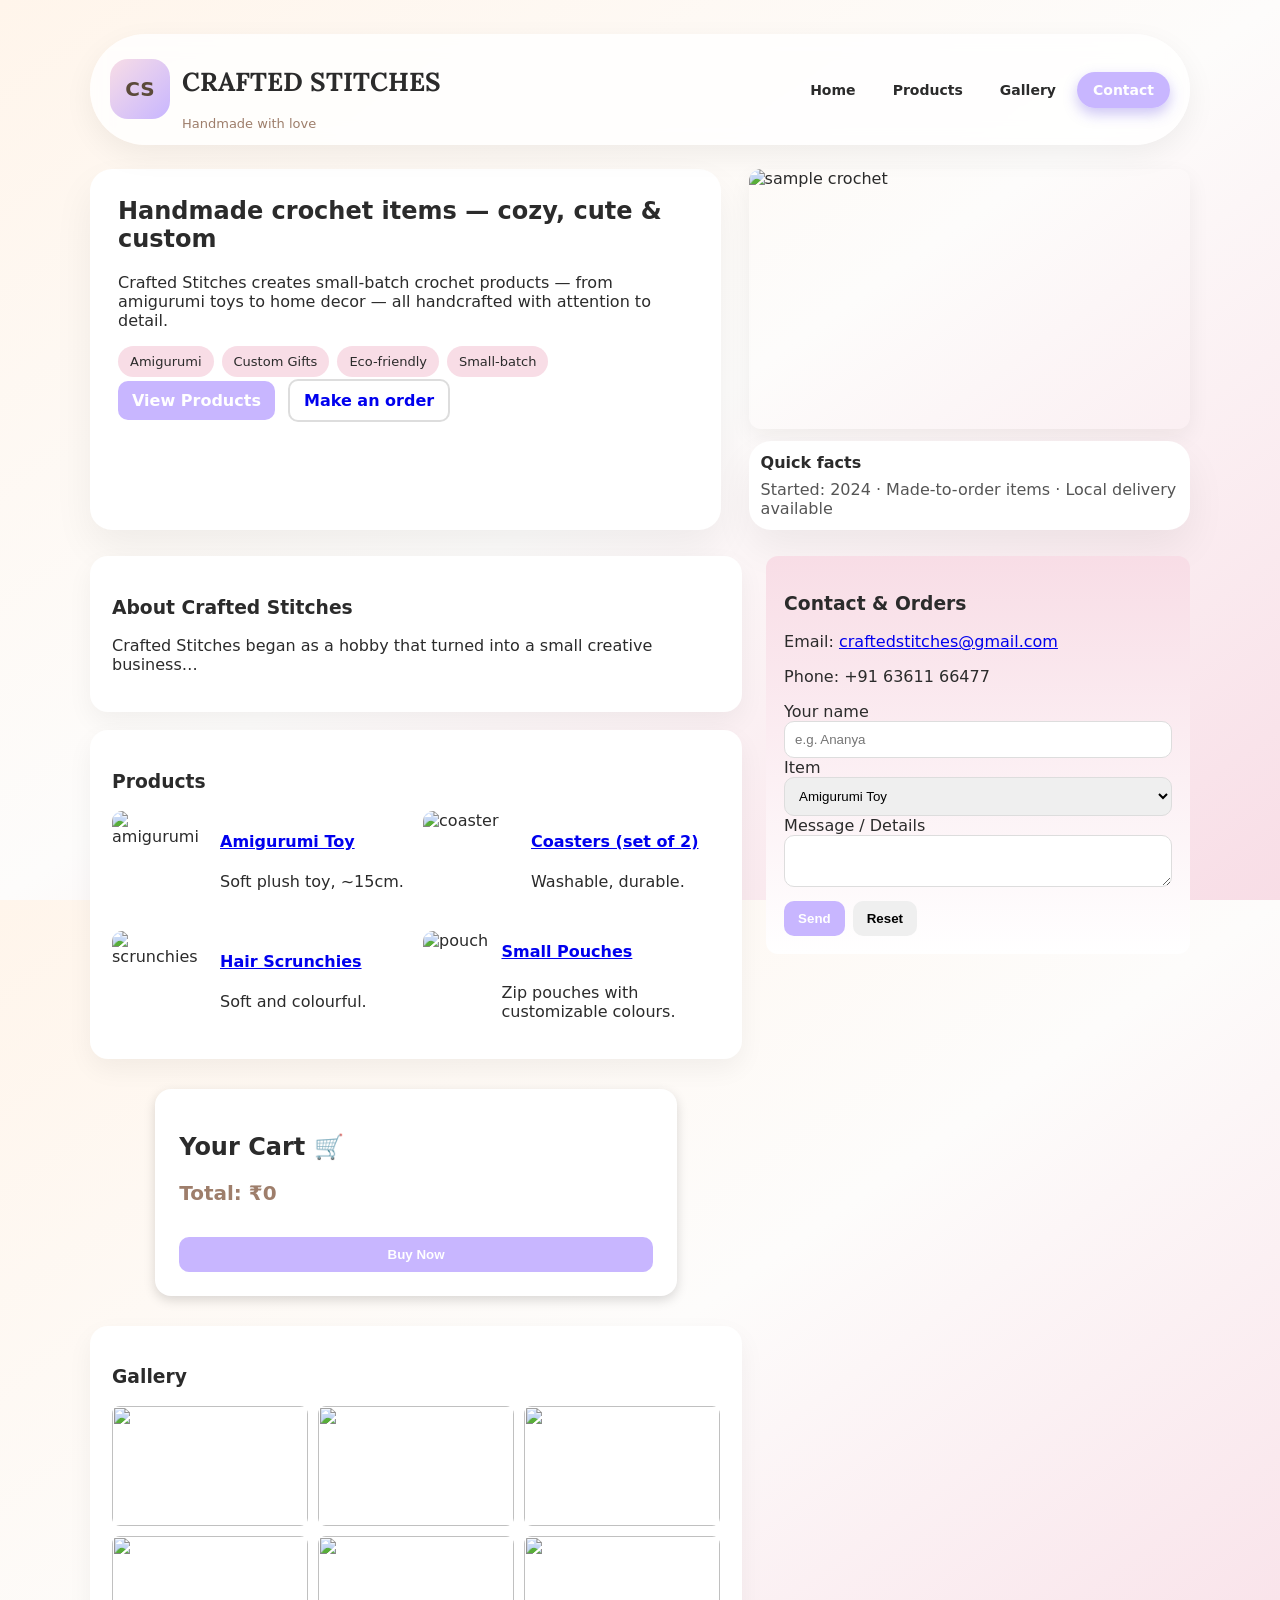
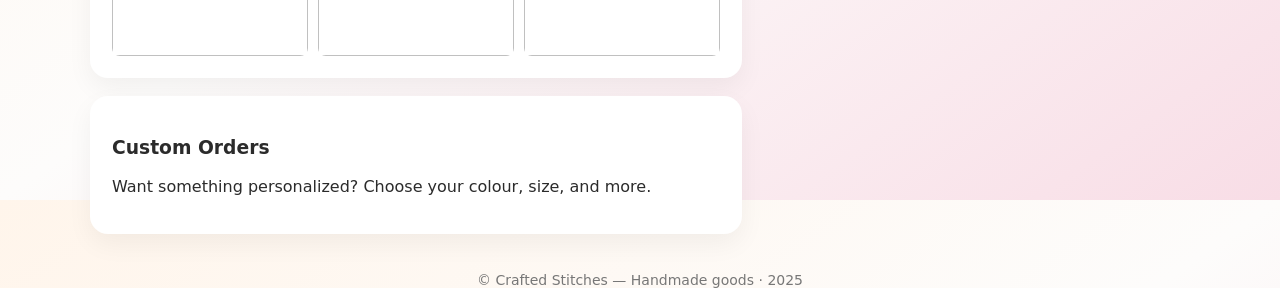
==== commit 88f37ca0: "Mobile responsiveness improved" ====
--- a/index.html
+++ b/index.html
@@ -24,10 +24,10 @@
       </div>
 
       <nav aria-label="Main navigation">
-        <a href="#home">Home</a>
-        <a href="#products">Products</a>
-        <a href="#gallery">Gallery</a>
-        <a href="#contact" class="cta">Contact</a>
+         <a href="index.html#home">Home</a>
+         <a href="index.html#products">Products</a>
+         <a href="index.html#gallery">Gallery</a>
+         <a href="index.html#contact" class="cta">Contact</a>
       </nav>
     </header>
 
@@ -78,7 +78,7 @@
           <div class="product-grid" aria-live="polite">
 
            <div class="product">
-            <img src="https://i0.wp.com/lovetostayhome.com/wp-content/uploads/2023/08/miniamigurumicollection.jpeg">
+            <img src="https://i0.wp.com/lovetostayhome.com/wp-content/uploads/2023/08/miniamigurumicollection.jpeg" alt="amigurumi">
 
             <div class="meta">
               <h4>
--- a/style.css
+++ b/style.css
@@ -218,6 +218,21 @@
     margin:20px 0;
   }
 }
+/* === PRODUCT GRID RESPONSIVE FIX === */
+@media(max-width:600px){
+  .product-grid {
+    grid-template-columns: 1fr !important; /* each product full width */
+  }
+  .product {
+    flex-direction: column;
+    align-items: flex-start;
+  }
+  .product img {
+    width: 100%;
+    height: auto;
+    max-height: 200px;
+  }
+}
 
 /* Item selection styling */
 .item-select {
